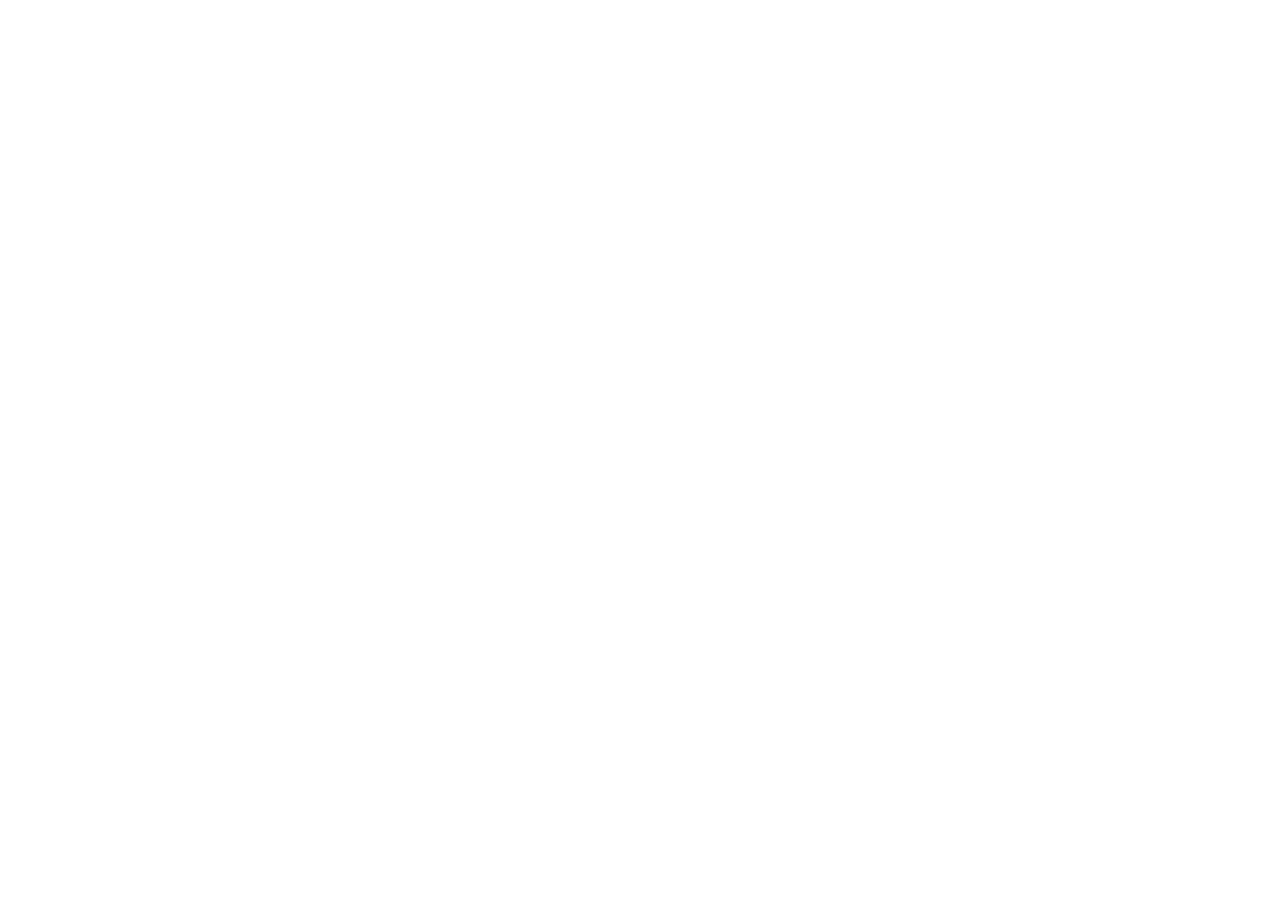
==== login.html @ e8f86e6b "素材" ====
<!DOCTYPE html>
<html lang="en">
<head>
    <meta charset="UTF-8">
    <meta name="viewport" content="width=device-width, initial-scale=1.0">
    <title>Document</title>
</head>
<body>
    
</body>
</html>
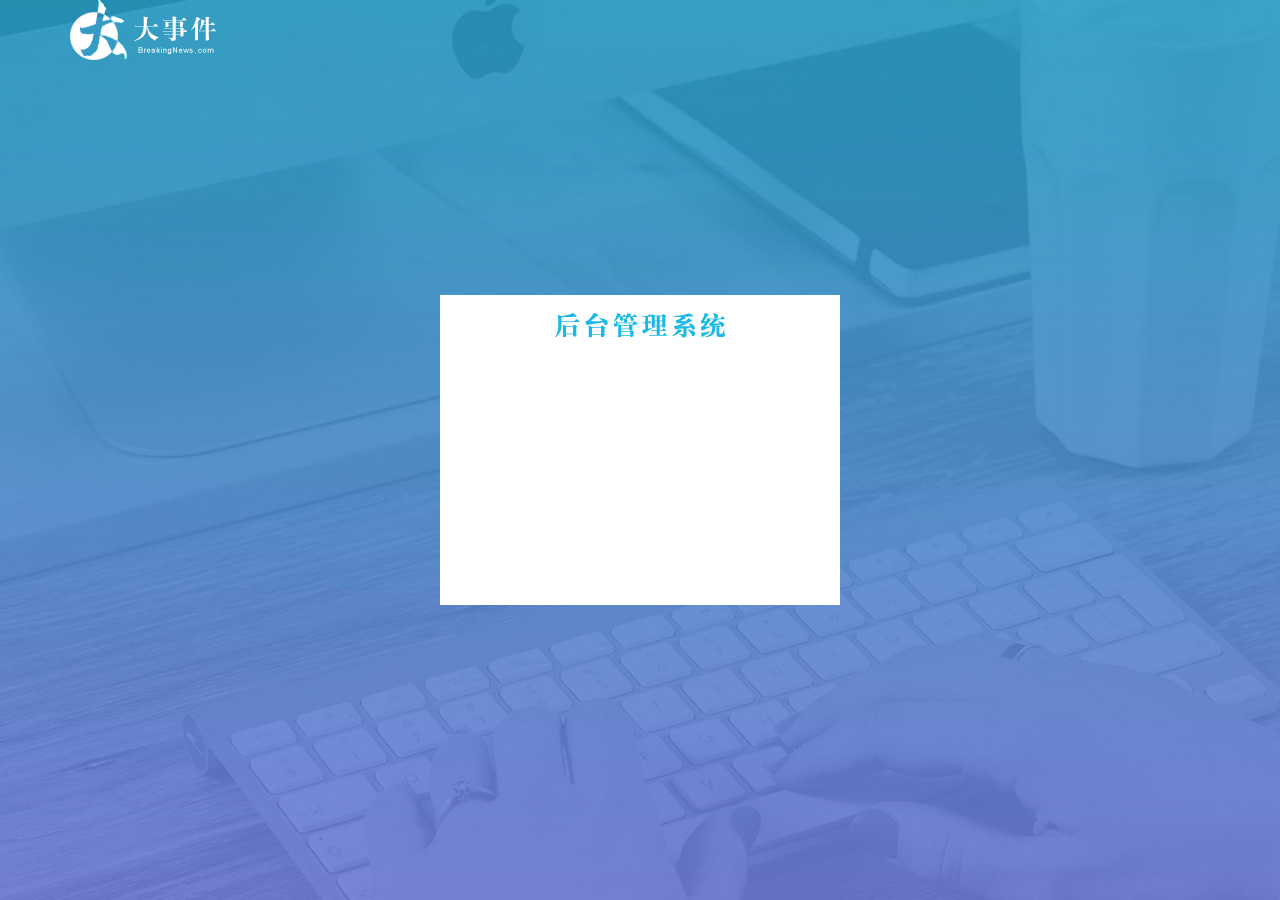
==== commit 5cf7c689: "提交" ====
--- a/login.html
+++ b/login.html
@@ -3,9 +3,22 @@
 <head>
     <meta charset="UTF-8">
     <meta name="viewport" content="width=device-width, initial-scale=1.0">
-    <title>Document</title>
+    <title>大事件-登录/注册</title>
+    <!-- layui的样式 -->
+    <link rel="stylesheet" href="/assets/lib/layui/css/layui.css">
+    <!-- 自己的样式 -->
+    <link rel="stylesheet" href="/assets/css/login.css">
 </head>
 <body>
-    
+    <!-- 头部LOGO区域 -->
+    <div class="layui-main"> 
+        <img src="/assets/images/logo.png" alt="">
+    </div>
+    <!-- 登录/注册区域 -->
+    <div class="loginAndRegBox">
+        <div class="title-box">
+            
+        </div>
+    </div>
 </body>
 </html>--- a/assets/lib/layui/css/layui.css
+++ b/assets/lib/layui/css/layui.css
@@ -0,0 +1,2 @@
+/** layui-v2.5.5 MIT License By https://www.layui.com */
+ .layui-inline,img{display:inline-block;vertical-align:middle}h1,h2,h3,h4,h5,h6{font-weight:400}.layui-edge,.layui-header,.layui-inline,.layui-main{position:relative}.layui-body,.layui-edge,.layui-elip{overflow:hidden}.layui-btn,.layui-edge,.layui-inline,img{vertical-align:middle}.layui-btn,.layui-disabled,.layui-icon,.layui-unselect{-moz-user-select:none;-webkit-user-select:none;-ms-user-select:none}.layui-elip,.layui-form-checkbox span,.layui-form-pane .layui-form-label{text-overflow:ellipsis;white-space:nowrap}.layui-breadcrumb,.layui-tree-btnGroup{visibility:hidden}blockquote,body,button,dd,div,dl,dt,form,h1,h2,h3,h4,h5,h6,input,li,ol,p,pre,td,textarea,th,ul{margin:0;padding:0;-webkit-tap-highlight-color:rgba(0,0,0,0)}a:active,a:hover{outline:0}img{border:none}li{list-style:none}table{border-collapse:collapse;border-spacing:0}h4,h5,h6{font-size:100%}button,input,optgroup,option,select,textarea{font-family:inherit;font-size:inherit;font-style:inherit;font-weight:inherit;outline:0}pre{white-space:pre-wrap;white-space:-moz-pre-wrap;white-space:-pre-wrap;white-space:-o-pre-wrap;word-wrap:break-word}body{line-height:24px;font:14px Helvetica Neue,Helvetica,PingFang SC,Tahoma,Arial,sans-serif}hr{height:1px;margin:10px 0;border:0;clear:both}a{color:#333;text-decoration:none}a:hover{color:#777}a cite{font-style:normal;*cursor:pointer}.layui-border-box,.layui-border-box *{box-sizing:border-box}.layui-box,.layui-box *{box-sizing:content-box}.layui-clear{clear:both;*zoom:1}.layui-clear:after{content:'\20';clear:both;*zoom:1;display:block;height:0}.layui-inline{*display:inline;*zoom:1}.layui-edge{display:inline-block;width:0;height:0;border-width:6px;border-style:dashed;border-color:transparent}.layui-edge-top{top:-4px;border-bottom-color:#999;border-bottom-style:solid}.layui-edge-right{border-left-color:#999;border-left-style:solid}.layui-edge-bottom{top:2px;border-top-color:#999;border-top-style:solid}.layui-edge-left{border-right-color:#999;border-right-style:solid}.layui-disabled,.layui-disabled:hover{color:#d2d2d2!important;cursor:not-allowed!important}.layui-circle{border-radius:100%}.layui-show{display:block!important}.layui-hide{display:none!important}@font-face{font-family:layui-icon;src:url(../font/iconfont.eot?v=250);src:url(../font/iconfont.eot?v=250#iefix) format('embedded-opentype'),url(../font/iconfont.woff2?v=250) format('woff2'),url(../font/iconfont.woff?v=250) format('woff'),url(../font/iconfont.ttf?v=250) format('truetype'),url(../font/iconfont.svg?v=250#layui-icon) format('svg')}.layui-icon{font-family:layui-icon!important;font-size:16px;font-style:normal;-webkit-font-smoothing:antialiased;-moz-osx-font-smoothing:grayscale}.layui-icon-reply-fill:before{content:"\e611"}.layui-icon-set-fill:before{content:"\e614"}.layui-icon-menu-fill:before{content:"\e60f"}.layui-icon-search:before{content:"\e615"}.layui-icon-share:before{content:"\e641"}.layui-icon-set-sm:before{content:"\e620"}.layui-icon-engine:before{content:"\e628"}.layui-icon-close:before{content:"\1006"}.layui-icon-close-fill:before{content:"\1007"}.layui-icon-chart-screen:before{content:"\e629"}.layui-icon-star:before{content:"\e600"}.layui-icon-circle-dot:before{content:"\e617"}.layui-icon-chat:before{content:"\e606"}.layui-icon-release:before{content:"\e609"}.layui-icon-list:before{content:"\e60a"}.layui-icon-chart:before{content:"\e62c"}.layui-icon-ok-circle:before{content:"\1005"}.layui-icon-layim-theme:before{content:"\e61b"}.layui-icon-table:before{content:"\e62d"}.layui-icon-right:before{content:"\e602"}.layui-icon-left:before{content:"\e603"}.layui-icon-cart-simple:before{content:"\e698"}.layui-icon-face-cry:before{content:"\e69c"}.layui-icon-face-smile:before{content:"\e6af"}.layui-icon-survey:before{content:"\e6b2"}.layui-icon-tree:before{content:"\e62e"}.layui-icon-upload-circle:before{content:"\e62f"}.layui-icon-add-circle:before{content:"\e61f"}.layui-icon-download-circle:before{content:"\e601"}.layui-icon-templeate-1:before{content:"\e630"}.layui-icon-util:before{content:"\e631"}.layui-icon-face-surprised:before{content:"\e664"}.layui-icon-edit:before{content:"\e642"}.layui-icon-speaker:before{content:"\e645"}.layui-icon-down:before{content:"\e61a"}.layui-icon-file:before{content:"\e621"}.layui-icon-layouts:before{content:"\e632"}.layui-icon-rate-half:before{content:"\e6c9"}.layui-icon-add-circle-fine:before{content:"\e608"}.layui-icon-prev-circle:before{content:"\e633"}.layui-icon-read:before{content:"\e705"}.layui-icon-404:before{content:"\e61c"}.layui-icon-carousel:before{content:"\e634"}.layui-icon-help:before{content:"\e607"}.layui-icon-code-circle:before{content:"\e635"}.layui-icon-water:before{content:"\e636"}.layui-icon-username:before{content:"\e66f"}.layui-icon-find-fill:before{content:"\e670"}.layui-icon-about:before{content:"\e60b"}.layui-icon-location:before{content:"\e715"}.layui-icon-up:before{content:"\e619"}.layui-icon-pause:before{content:"\e651"}.layui-icon-date:before{content:"\e637"}.layui-icon-layim-uploadfile:before{content:"\e61d"}.layui-icon-delete:before{content:"\e640"}.layui-icon-play:before{content:"\e652"}.layui-icon-top:before{content:"\e604"}.layui-icon-friends:before{content:"\e612"}.layui-icon-refresh-3:before{content:"\e9aa"}.layui-icon-ok:before{content:"\e605"}.layui-icon-layer:before{content:"\e638"}.layui-icon-face-smile-fine:before{content:"\e60c"}.layui-icon-dollar:before{content:"\e659"}.layui-icon-group:before{content:"\e613"}.layui-icon-layim-download:before{content:"\e61e"}.layui-icon-picture-fine:before{content:"\e60d"}.layui-icon-link:before{content:"\e64c"}.layui-icon-diamond:before{content:"\e735"}.layui-icon-log:before{content:"\e60e"}.layui-icon-rate-solid:before{content:"\e67a"}.layui-icon-fonts-del:before{content:"\e64f"}.layui-icon-unlink:before{content:"\e64d"}.layui-icon-fonts-clear:before{content:"\e639"}.layui-icon-triangle-r:before{content:"\e623"}.layui-icon-circle:before{content:"\e63f"}.layui-icon-radio:before{content:"\e643"}.layui-icon-align-center:before{content:"\e647"}.layui-icon-align-right:before{content:"\e648"}.layui-icon-align-left:before{content:"\e649"}.layui-icon-loading-1:before{content:"\e63e"}.layui-icon-return:before{content:"\e65c"}.layui-icon-fonts-strong:before{content:"\e62b"}.layui-icon-upload:before{content:"\e67c"}.layui-icon-dialogue:before{content:"\e63a"}.layui-icon-video:before{content:"\e6ed"}.layui-icon-headset:before{content:"\e6fc"}.layui-icon-cellphone-fine:before{content:"\e63b"}.layui-icon-add-1:before{content:"\e654"}.layui-icon-face-smile-b:before{content:"\e650"}.layui-icon-fonts-html:before{content:"\e64b"}.layui-icon-form:before{content:"\e63c"}.layui-icon-cart:before{content:"\e657"}.layui-icon-camera-fill:before{content:"\e65d"}.layui-icon-tabs:before{content:"\e62a"}.layui-icon-fonts-code:before{content:"\e64e"}.layui-icon-fire:before{content:"\e756"}.layui-icon-set:before{content:"\e716"}.layui-icon-fonts-u:before{content:"\e646"}.layui-icon-triangle-d:before{content:"\e625"}.layui-icon-tips:before{content:"\e702"}.layui-icon-picture:before{content:"\e64a"}.layui-icon-more-vertical:before{content:"\e671"}.layui-icon-flag:before{content:"\e66c"}.layui-icon-loading:before{content:"\e63d"}.layui-icon-fonts-i:before{content:"\e644"}.layui-icon-refresh-1:before{content:"\e666"}.layui-icon-rmb:before{content:"\e65e"}.layui-icon-home:before{content:"\e68e"}.layui-icon-user:before{content:"\e770"}.layui-icon-notice:before{content:"\e667"}.layui-icon-login-weibo:before{content:"\e675"}.layui-icon-voice:before{content:"\e688"}.layui-icon-upload-drag:before{content:"\e681"}.layui-icon-login-qq:before{content:"\e676"}.layui-icon-snowflake:before{content:"\e6b1"}.layui-icon-file-b:before{content:"\e655"}.layui-icon-template:before{content:"\e663"}.layui-icon-auz:before{content:"\e672"}.layui-icon-console:before{content:"\e665"}.layui-icon-app:before{content:"\e653"}.layui-icon-prev:before{content:"\e65a"}.layui-icon-website:before{content:"\e7ae"}.layui-icon-next:before{content:"\e65b"}.layui-icon-component:before{content:"\e857"}.layui-icon-more:before{content:"\e65f"}.layui-icon-login-wechat:before{content:"\e677"}.layui-icon-shrink-right:before{content:"\e668"}.layui-icon-spread-left:before{content:"\e66b"}.layui-icon-camera:before{content:"\e660"}.layui-icon-note:before{content:"\e66e"}.layui-icon-refresh:before{content:"\e669"}.layui-icon-female:before{content:"\e661"}.layui-icon-male:before{content:"\e662"}.layui-icon-password:before{content:"\e673"}.layui-icon-senior:before{content:"\e674"}.layui-icon-theme:before{content:"\e66a"}.layui-icon-tread:before{content:"\e6c5"}.layui-icon-praise:before{content:"\e6c6"}.layui-icon-star-fill:before{content:"\e658"}.layui-icon-rate:before{content:"\e67b"}.layui-icon-template-1:before{content:"\e656"}.layui-icon-vercode:before{content:"\e679"}.layui-icon-cellphone:before{content:"\e678"}.layui-icon-screen-full:before{content:"\e622"}.layui-icon-screen-restore:before{content:"\e758"}.layui-icon-cols:before{content:"\e610"}.layui-icon-export:before{content:"\e67d"}.layui-icon-print:before{content:"\e66d"}.layui-icon-slider:before{content:"\e714"}.layui-icon-addition:before{content:"\e624"}.layui-icon-subtraction:before{content:"\e67e"}.layui-icon-service:before{content:"\e626"}.layui-icon-transfer:before{content:"\e691"}.layui-main{width:1140px;margin:0 auto}.layui-header{z-index:1000;height:60px}.layui-header a:hover{transition:all .5s;-webkit-transition:all .5s}.layui-side{position:fixed;left:0;top:0;bottom:0;z-index:999;width:200px;overflow-x:hidden}.layui-side-scroll{position:relative;width:220px;height:100%;overflow-x:hidden}.layui-body{position:absolute;left:200px;right:0;top:0;bottom:0;z-index:998;width:auto;overflow-y:auto;box-sizing:border-box}.layui-layout-body{overflow:hidden}.layui-layout-admin .layui-header{background-color:#23262E}.layui-layout-admin .layui-side{top:60px;width:200px;overflow-x:hidden}.layui-layout-admin .layui-body{position:fixed;top:60px;bottom:44px}.layui-layout-admin .layui-main{width:auto;margin:0 15px}.layui-layout-admin .layui-footer{position:fixed;left:200px;right:0;bottom:0;height:44px;line-height:44px;padding:0 15px;background-color:#eee}.layui-layout-admin .layui-logo{position:absolute;left:0;top:0;width:200px;height:100%;line-height:60px;text-align:center;color:#009688;font-size:16px}.layui-layout-admin .layui-header .layui-nav{background:0 0}.layui-layout-left{position:absolute!important;left:200px;top:0}.layui-layout-right{position:absolute!important;right:0;top:0}.layui-container{position:relative;margin:0 auto;padding:0 15px;box-sizing:border-box}.layui-fluid{position:relative;margin:0 auto;padding:0 15px}.layui-row:after,.layui-row:before{content:'';display:block;clear:both}.layui-col-lg1,.layui-col-lg10,.layui-col-lg11,.layui-col-lg12,.layui-col-lg2,.layui-col-lg3,.layui-col-lg4,.layui-col-lg5,.layui-col-lg6,.layui-col-lg7,.layui-col-lg8,.layui-col-lg9,.layui-col-md1,.layui-col-md10,.layui-col-md11,.layui-col-md12,.layui-col-md2,.layui-col-md3,.layui-col-md4,.layui-col-md5,.layui-col-md6,.layui-col-md7,.layui-col-md8,.layui-col-md9,.layui-col-sm1,.layui-col-sm10,.layui-col-sm11,.layui-col-sm12,.layui-col-sm2,.layui-col-sm3,.layui-col-sm4,.layui-col-sm5,.layui-col-sm6,.layui-col-sm7,.layui-col-sm8,.layui-col-sm9,.layui-col-xs1,.layui-col-xs10,.layui-col-xs11,.layui-col-xs12,.layui-col-xs2,.layui-col-xs3,.layui-col-xs4,.layui-col-xs5,.layui-col-xs6,.layui-col-xs7,.layui-col-xs8,.layui-col-xs9{position:relative;display:block;box-sizing:border-box}.layui-col-xs1,.layui-col-xs10,.layui-col-xs11,.layui-col-xs12,.layui-col-xs2,.layui-col-xs3,.layui-col-xs4,.layui-col-xs5,.layui-col-xs6,.layui-col-xs7,.layui-col-xs8,.layui-col-xs9{float:left}.layui-col-xs1{width:8.33333333%}.layui-col-xs2{width:16.66666667%}.layui-col-xs3{width:25%}.layui-col-xs4{width:33.33333333%}.layui-col-xs5{width:41.66666667%}.layui-col-xs6{width:50%}.layui-col-xs7{width:58.33333333%}.layui-col-xs8{width:66.66666667%}.layui-col-xs9{width:75%}.layui-col-xs10{width:83.33333333%}.layui-col-xs11{width:91.66666667%}.layui-col-xs12{width:100%}.layui-col-xs-offset1{margin-left:8.33333333%}.layui-col-xs-offset2{margin-left:16.66666667%}.layui-col-xs-offset3{margin-left:25%}.layui-col-xs-offset4{margin-left:33.33333333%}.layui-col-xs-offset5{margin-left:41.66666667%}.layui-col-xs-offset6{margin-left:50%}.layui-col-xs-offset7{margin-left:58.33333333%}.layui-col-xs-offset8{margin-left:66.66666667%}.layui-col-xs-offset9{margin-left:75%}.layui-col-xs-offset10{margin-left:83.33333333%}.layui-col-xs-offset11{margin-left:91.66666667%}.layui-col-xs-offset12{margin-left:100%}@media screen and (max-width:768px){.layui-hide-xs{display:none!important}.layui-show-xs-block{display:block!important}.layui-show-xs-inline{display:inline!important}.layui-show-xs-inline-block{display:inline-block!important}}@media screen and (min-width:768px){.layui-container{width:750px}.layui-hide-sm{display:none!important}.layui-show-sm-block{display:block!important}.layui-show-sm-inline{display:inline!important}.layui-show-sm-inline-block{display:inline-block!important}.layui-col-sm1,.layui-col-sm10,.layui-col-sm11,.layui-col-sm12,.layui-col-sm2,.layui-col-sm3,.layui-col-sm4,.layui-col-sm5,.layui-col-sm6,.layui-col-sm7,.layui-col-sm8,.layui-col-sm9{float:left}.layui-col-sm1{width:8.33333333%}.layui-col-sm2{width:16.66666667%}.layui-col-sm3{width:25%}.layui-col-sm4{width:33.33333333%}.layui-col-sm5{width:41.66666667%}.layui-col-sm6{width:50%}.layui-col-sm7{width:58.33333333%}.layui-col-sm8{width:66.66666667%}.layui-col-sm9{width:75%}.layui-col-sm10{width:83.33333333%}.layui-col-sm11{width:91.66666667%}.layui-col-sm12{width:100%}.layui-col-sm-offset1{margin-left:8.33333333%}.layui-col-sm-offset2{margin-left:16.66666667%}.layui-col-sm-offset3{margin-left:25%}.layui-col-sm-offset4{margin-left:33.33333333%}.layui-col-sm-offset5{margin-left:41.66666667%}.layui-col-sm-offset6{margin-left:50%}.layui-col-sm-offset7{margin-left:58.33333333%}.layui-col-sm-offset8{margin-left:66.66666667%}.layui-col-sm-offset9{margin-left:75%}.layui-col-sm-offset10{margin-left:83.33333333%}.layui-col-sm-offset11{margin-left:91.66666667%}.layui-col-sm-offset12{margin-left:100%}}@media screen and (min-width:992px){.layui-container{width:970px}.layui-hide-md{display:none!important}.layui-show-md-block{display:block!important}.layui-show-md-inline{display:inline!important}.layui-show-md-inline-block{display:inline-block!important}.layui-col-md1,.layui-col-md10,.layui-col-md11,.layui-col-md12,.layui-col-md2,.layui-col-md3,.layui-col-md4,.layui-col-md5,.layui-col-md6,.layui-col-md7,.layui-col-md8,.layui-col-md9{float:left}.layui-col-md1{width:8.33333333%}.layui-col-md2{width:16.66666667%}.layui-col-md3{width:25%}.layui-col-md4{width:33.33333333%}.layui-col-md5{width:41.66666667%}.layui-col-md6{width:50%}.layui-col-md7{width:58.33333333%}.layui-col-md8{width:66.66666667%}.layui-col-md9{width:75%}.layui-col-md10{width:83.33333333%}.layui-col-md11{width:91.66666667%}.layui-col-md12{width:100%}.layui-col-md-offset1{margin-left:8.33333333%}.layui-col-md-offset2{margin-left:16.66666667%}.layui-col-md-offset3{margin-left:25%}.layui-col-md-offset4{margin-left:33.33333333%}.layui-col-md-offset5{margin-left:41.66666667%}.layui-col-md-offset6{margin-left:50%}.layui-col-md-offset7{margin-left:58.33333333%}.layui-col-md-offset8{margin-left:66.66666667%}.layui-col-md-offset9{margin-left:75%}.layui-col-md-offset10{margin-left:83.33333333%}.layui-col-md-offset11{margin-left:91.66666667%}.layui-col-md-offset12{margin-left:100%}}@media screen and (min-width:1200px){.layui-container{width:1170px}.layui-hide-lg{display:none!important}.layui-show-lg-block{display:block!important}.layui-show-lg-inline{display:inline!important}.layui-show-lg-inline-block{display:inline-block!important}.layui-col-lg1,.layui-col-lg10,.layui-col-lg11,.layui-col-lg12,.layui-col-lg2,.layui-col-lg3,.layui-col-lg4,.layui-col-lg5,.layui-col-lg6,.layui-col-lg7,.layui-col-lg8,.layui-col-lg9{float:left}.layui-col-lg1{width:8.33333333%}.layui-col-lg2{width:16.66666667%}.layui-col-lg3{width:25%}.layui-col-lg4{width:33.33333333%}.layui-col-lg5{width:41.66666667%}.layui-col-lg6{width:50%}.layui-col-lg7{width:58.33333333%}.layui-col-lg8{width:66.66666667%}.layui-col-lg9{width:75%}.layui-col-lg10{width:83.33333333%}.layui-col-lg11{width:91.66666667%}.layui-col-lg12{width:100%}.layui-col-lg-offset1{margin-left:8.33333333%}.layui-col-lg-offset2{margin-left:16.66666667%}.layui-col-lg-offset3{margin-left:25%}.layui-col-lg-offset4{margin-left:33.33333333%}.layui-col-lg-offset5{margin-left:41.66666667%}.layui-col-lg-offset6{margin-left:50%}.layui-col-lg-offset7{margin-left:58.33333333%}.layui-col-lg-offset8{margin-left:66.66666667%}.layui-col-lg-offset9{margin-left:75%}.layui-col-lg-offset10{margin-left:83.33333333%}.layui-col-lg-offset11{margin-left:91.66666667%}.layui-col-lg-offset12{margin-left:100%}}.layui-col-space1{margin:-.5px}.layui-col-space1>*{padding:.5px}.layui-col-space3{margin:-1.5px}.layui-col-space3>*{padding:1.5px}.layui-col-space5{margin:-2.5px}.layui-col-space5>*{padding:2.5px}.layui-col-space8{margin:-3.5px}.layui-col-space8>*{padding:3.5px}.layui-col-space10{margin:-5px}.layui-col-space10>*{padding:5px}.layui-col-space12{margin:-6px}.layui-col-space12>*{padding:6px}.layui-col-space15{margin:-7.5px}.layui-col-space15>*{padding:7.5px}.layui-col-space18{margin:-9px}.layui-col-space18>*{padding:9px}.layui-col-space20{margin:-10px}.layui-col-space20>*{padding:10px}.layui-col-space22{margin:-11px}.layui-col-space22>*{padding:11px}.layui-col-space25{margin:-12.5px}.layui-col-space25>*{padding:12.5px}.layui-col-space30{margin:-15px}.layui-col-space30>*{padding:15px}.layui-btn,.layui-input,.layui-select,.layui-textarea,.layui-upload-button{outline:0;-webkit-appearance:none;transition:all .3s;-webkit-transition:all .3s;box-sizing:border-box}.layui-elem-quote{margin-bottom:10px;padding:15px;line-height:22px;border-left:5px solid #009688;border-radius:0 2px 2px 0;background-color:#f2f2f2}.layui-quote-nm{border-style:solid;border-width:1px 1px 1px 5px;background:0 0}.layui-elem-field{margin-bottom:10px;padding:0;border-width:1px;border-style:solid}.layui-elem-field legend{margin-left:20px;padding:0 10px;font-size:20px;font-weight:300}.layui-field-title{margin:10px 0 20px;border-width:1px 0 0}.layui-field-box{padding:10px 15px}.layui-field-title .layui-field-box{padding:10px 0}.layui-progress{position:relative;height:6px;border-radius:20px;background-color:#e2e2e2}.layui-progress-bar{position:absolute;left:0;top:0;width:0;max-width:100%;height:6px;border-radius:20px;text-align:right;background-color:#5FB878;transition:all .3s;-webkit-transition:all .3s}.layui-progress-big,.layui-progress-big .layui-progress-bar{height:18px;line-height:18px}.layui-progress-text{position:relative;top:-20px;line-height:18px;font-size:12px;color:#666}.layui-progress-big .layui-progress-text{position:static;padding:0 10px;color:#fff}.layui-collapse{border-width:1px;border-style:solid;border-radius:2px}.layui-colla-content,.layui-colla-item{border-top-width:1px;border-top-style:solid}.layui-colla-item:first-child{border-top:none}.layui-colla-title{position:relative;height:42px;line-height:42px;padding:0 15px 0 35px;color:#333;background-color:#f2f2f2;cursor:pointer;font-size:14px;overflow:hidden}.layui-colla-content{display:none;padding:10px 15px;line-height:22px;color:#666}.layui-colla-icon{position:absolute;left:15px;top:0;font-size:14px}.layui-card{margin-bottom:15px;border-radius:2px;background-color:#fff;box-shadow:0 1px 2px 0 rgba(0,0,0,.05)}.layui-card:last-child{margin-bottom:0}.layui-card-header{position:relative;height:42px;line-height:42px;padding:0 15px;border-bottom:1px solid #f6f6f6;color:#333;border-radius:2px 2px 0 0;font-size:14px}.layui-bg-black,.layui-bg-blue,.layui-bg-cyan,.layui-bg-green,.layui-bg-orange,.layui-bg-red{color:#fff!important}.layui-card-body{position:relative;padding:10px 15px;line-height:24px}.layui-card-body[pad15]{padding:15px}.layui-card-body[pad20]{padding:20px}.layui-card-body .layui-table{margin:5px 0}.layui-card .layui-tab{margin:0}.layui-panel-window{position:relative;padding:15px;border-radius:0;border-top:5px solid #E6E6E6;background-color:#fff}.layui-auxiliar-moving{position:fixed;left:0;right:0;top:0;bottom:0;width:100%;height:100%;background:0 0;z-index:9999999999}.layui-form-label,.layui-form-mid,.layui-form-select,.layui-input-block,.layui-input-inline,.layui-textarea{position:relative}.layui-bg-red{background-color:#FF5722!important}.layui-bg-orange{background-color:#FFB800!important}.layui-bg-green{background-color:#009688!important}.layui-bg-cyan{background-color:#2F4056!important}.layui-bg-blue{background-color:#1E9FFF!important}.layui-bg-black{background-color:#393D49!important}.layui-bg-gray{background-color:#eee!important;color:#666!important}.layui-badge-rim,.layui-colla-content,.layui-colla-item,.layui-collapse,.layui-elem-field,.layui-form-pane .layui-form-item[pane],.layui-form-pane .layui-form-label,.layui-input,.layui-layedit,.layui-layedit-tool,.layui-quote-nm,.layui-select,.layui-tab-bar,.layui-tab-card,.layui-tab-title,.layui-tab-title .layui-this:after,.layui-textarea{border-color:#e6e6e6}.layui-timeline-item:before,hr{background-color:#e6e6e6}.layui-text{line-height:22px;font-size:14px;color:#666}.layui-text h1,.layui-text h2,.layui-text h3{font-weight:500;color:#333}.layui-text h1{font-size:30px}.layui-text h2{font-size:24px}.layui-text h3{font-size:18px}.layui-text a:not(.layui-btn){color:#01AAED}.layui-text a:not(.layui-btn):hover{text-decoration:underline}.layui-text ul{padding:5px 0 5px 15px}.layui-text ul li{margin-top:5px;list-style-type:disc}.layui-text em,.layui-word-aux{color:#999!important;padding:0 5px!important}.layui-btn{display:inline-block;height:38px;line-height:38px;padding:0 18px;background-color:#009688;color:#fff;white-space:nowrap;text-align:center;font-size:14px;border:none;border-radius:2px;cursor:pointer}.layui-btn:hover{opacity:.8;filter:alpha(opacity=80);color:#fff}.layui-btn:active{opacity:1;filter:alpha(opacity=100)}.layui-btn+.layui-btn{margin-left:10px}.layui-btn-container{font-size:0}.layui-btn-container .layui-btn{margin-right:10px;margin-bottom:10px}.layui-btn-container .layui-btn+.layui-btn{margin-left:0}.layui-table .layui-btn-container .layui-btn{margin-bottom:9px}.layui-btn-radius{border-radius:100px}.layui-btn .layui-icon{margin-right:3px;font-size:18px;vertical-align:bottom;vertical-align:middle\9}.layui-btn-primary{border:1px solid #C9C9C9;background-color:#fff;color:#555}.layui-btn-primary:hover{border-color:#009688;color:#333}.layui-btn-normal{background-color:#1E9FFF}.layui-btn-warm{background-color:#FFB800}.layui-btn-danger{background-color:#FF5722}.layui-btn-checked{background-color:#5FB878}.layui-btn-disabled,.layui-btn-disabled:active,.layui-btn-disabled:hover{border:1px solid #e6e6e6;background-color:#FBFBFB;color:#C9C9C9;cursor:not-allowed;opacity:1}.layui-btn-lg{height:44px;line-height:44px;padding:0 25px;font-size:16px}.layui-btn-sm{height:30px;line-height:30px;padding:0 10px;font-size:12px}.layui-btn-sm i{font-size:16px!important}.layui-btn-xs{height:22px;line-height:22px;padding:0 5px;font-size:12px}.layui-btn-xs i{font-size:14px!important}.layui-btn-group{display:inline-block;vertical-align:middle;font-size:0}.layui-btn-group .layui-btn{margin-left:0!important;margin-right:0!important;border-left:1px solid rgba(255,255,255,.5);border-radius:0}.layui-btn-group .layui-btn-primary{border-left:none}.layui-btn-group .layui-btn-primary:hover{border-color:#C9C9C9;color:#009688}.layui-btn-group .layui-btn:first-child{border-left:none;border-radius:2px 0 0 2px}.layui-btn-group .layui-btn-primary:first-child{border-left:1px solid #c9c9c9}.layui-btn-group .layui-btn:last-child{border-radius:0 2px 2px 0}.layui-btn-group .layui-btn+.layui-btn{margin-left:0}.layui-btn-group+.layui-btn-group{margin-left:10px}.layui-btn-fluid{width:100%}.layui-input,.layui-select,.layui-textarea{height:38px;line-height:1.3;line-height:38px\9;border-width:1px;border-style:solid;background-color:#fff;border-radius:2px}.layui-input::-webkit-input-placeholder,.layui-select::-webkit-input-placeholder,.layui-textarea::-webkit-input-placeholder{line-height:1.3}.layui-input,.layui-textarea{display:block;width:100%;padding-left:10px}.layui-input:hover,.layui-textarea:hover{border-color:#D2D2D2!important}.layui-input:focus,.layui-textarea:focus{border-color:#C9C9C9!important}.layui-textarea{min-height:100px;height:auto;line-height:20px;padding:6px 10px;resize:vertical}.layui-select{padding:0 10px}.layui-form input[type=checkbox],.layui-form input[type=radio],.layui-form select{display:none}.layui-form [lay-ignore]{display:initial}.layui-form-item{margin-bottom:15px;clear:both;*zoom:1}.layui-form-item:after{content:'\20';clear:both;*zoom:1;display:block;height:0}.layui-form-label{float:left;display:block;padding:9px 15px;width:80px;font-weight:400;line-height:20px;text-align:right}.layui-form-label-col{display:block;float:none;padding:9px 0;line-height:20px;text-align:left}.layui-form-item .layui-inline{margin-bottom:5px;margin-right:10px}.layui-input-block{margin-left:110px;min-height:36px}.layui-input-inline{display:inline-block;vertical-align:middle}.layui-form-item .layui-input-inline{float:left;width:190px;margin-right:10px}.layui-form-text .layui-input-inline{width:auto}.layui-form-mid{float:left;display:block;padding:9px 0!important;line-height:20px;margin-right:10px}.layui-form-danger+.layui-form-select .layui-input,.layui-form-danger:focus{border-color:#FF5722!important}.layui-form-select .layui-input{padding-right:30px;cursor:pointer}.layui-form-select .layui-edge{position:absolute;right:10px;top:50%;margin-top:-3px;cursor:pointer;border-width:6px;border-top-color:#c2c2c2;border-top-style:solid;transition:all .3s;-webkit-transition:all .3s}.layui-form-select dl{display:none;position:absolute;left:0;top:42px;padding:5px 0;z-index:899;min-width:100%;border:1px solid #d2d2d2;max-height:300px;overflow-y:auto;background-color:#fff;border-radius:2px;box-shadow:0 2px 4px rgba(0,0,0,.12);box-sizing:border-box}.layui-form-select dl dd,.layui-form-select dl dt{padding:0 10px;line-height:36px;white-space:nowrap;overflow:hidden;text-overflow:ellipsis}.layui-form-select dl dt{font-size:12px;color:#999}.layui-form-select dl dd{cursor:pointer}.layui-form-select dl dd:hover{background-color:#f2f2f2;-webkit-transition:.5s all;transition:.5s all}.layui-form-select .layui-select-group dd{padding-left:20px}.layui-form-select dl dd.layui-select-tips{padding-left:10px!important;color:#999}.layui-form-select dl dd.layui-this{background-color:#5FB878;color:#fff}.layui-form-checkbox,.layui-form-select dl dd.layui-disabled{background-color:#fff}.layui-form-selected dl{display:block}.layui-form-checkbox,.layui-form-checkbox *,.layui-form-switch{display:inline-block;vertical-align:middle}.layui-form-selected .layui-edge{margin-top:-9px;-webkit-transform:rotate(180deg);transform:rotate(180deg);margin-top:-3px\9}:root .layui-form-selected .layui-edge{margin-top:-9px\0/IE9}.layui-form-selectup dl{top:auto;bottom:42px}.layui-select-none{margin:5px 0;text-align:center;color:#999}.layui-select-disabled .layui-disabled{border-color:#eee!important}.layui-select-disabled .layui-edge{border-top-color:#d2d2d2}.layui-form-checkbox{position:relative;height:30px;line-height:30px;margin-right:10px;padding-right:30px;cursor:pointer;font-size:0;-webkit-transition:.1s linear;transition:.1s linear;box-sizing:border-box}.layui-form-checkbox span{padding:0 10px;height:100%;font-size:14px;border-radius:2px 0 0 2px;background-color:#d2d2d2;color:#fff;overflow:hidden}.layui-form-checkbox:hover span{background-color:#c2c2c2}.layui-form-checkbox i{position:absolute;right:0;top:0;width:30px;height:28px;border:1px solid #d2d2d2;border-left:none;border-radius:0 2px 2px 0;color:#fff;font-size:20px;text-align:center}.layui-form-checkbox:hover i{border-color:#c2c2c2;color:#c2c2c2}.layui-form-checked,.layui-form-checked:hover{border-color:#5FB878}.layui-form-checked span,.layui-form-checked:hover span{background-color:#5FB878}.layui-form-checked i,.layui-form-checked:hover i{color:#5FB878}.layui-form-item .layui-form-checkbox{margin-top:4px}.layui-form-checkbox[lay-skin=primary]{height:auto!important;line-height:normal!important;min-width:18px;min-height:18px;border:none!important;margin-right:0;padding-left:28px;padding-right:0;background:0 0}.layui-form-checkbox[lay-skin=primary] span{padding-left:0;padding-right:15px;line-height:18px;background:0 0;color:#666}.layui-form-checkbox[lay-skin=primary] i{right:auto;left:0;width:16px;height:16px;line-height:16px;border:1px solid #d2d2d2;font-size:12px;border-radius:2px;background-color:#fff;-webkit-transition:.1s linear;transition:.1s linear}.layui-form-checkbox[lay-skin=primary]:hover i{border-color:#5FB878;color:#fff}.layui-form-checked[lay-skin=primary] i{border-color:#5FB878!important;background-color:#5FB878;color:#fff}.layui-checkbox-disbaled[lay-skin=primary] span{background:0 0!important;color:#c2c2c2}.layui-checkbox-disbaled[lay-skin=primary]:hover i{border-color:#d2d2d2}.layui-form-item .layui-form-checkbox[lay-skin=primary]{margin-top:10px}.layui-form-switch{position:relative;height:22px;line-height:22px;min-width:35px;padding:0 5px;margin-top:8px;border:1px solid #d2d2d2;border-radius:20px;cursor:pointer;background-color:#fff;-webkit-transition:.1s linear;transition:.1s linear}.layui-form-switch i{position:absolute;left:5px;top:3px;width:16px;height:16px;border-radius:20px;background-color:#d2d2d2;-webkit-transition:.1s linear;transition:.1s linear}.layui-form-switch em{position:relative;top:0;width:25px;margin-left:21px;padding:0!important;text-align:center!important;color:#999!important;font-style:normal!important;font-size:12px}.layui-form-onswitch{border-color:#5FB878;background-color:#5FB878}.layui-checkbox-disbaled,.layui-checkbox-disbaled i{border-color:#e2e2e2!important}.layui-form-onswitch i{left:100%;margin-left:-21px;background-color:#fff}.layui-form-onswitch em{margin-left:5px;margin-right:21px;color:#fff!important}.layui-checkbox-disbaled span{background-color:#e2e2e2!important}.layui-checkbox-disbaled:hover i{color:#fff!important}[lay-radio]{display:none}.layui-form-radio,.layui-form-radio *{display:inline-block;vertical-align:middle}.layui-form-radio{line-height:28px;margin:6px 10px 0 0;padding-right:10px;cursor:pointer;font-size:0}.layui-form-radio *{font-size:14px}.layui-form-radio>i{margin-right:8px;font-size:22px;color:#c2c2c2}.layui-form-radio>i:hover,.layui-form-radioed>i{color:#5FB878}.layui-radio-disbaled>i{color:#e2e2e2!important}.layui-form-pane .layui-form-label{width:110px;padding:8px 15px;height:38px;line-height:20px;border-width:1px;border-style:solid;border-radius:2px 0 0 2px;text-align:center;background-color:#FBFBFB;overflow:hidden;box-sizing:border-box}.layui-form-pane .layui-input-inline{margin-left:-1px}.layui-form-pane .layui-input-block{margin-left:110px;left:-1px}.layui-form-pane .layui-input{border-radius:0 2px 2px 0}.layui-form-pane .layui-form-text .layui-form-label{float:none;width:100%;border-radius:2px;box-sizing:border-box;text-align:left}.layui-form-pane .layui-form-text .layui-input-inline{display:block;margin:0;top:-1px;clear:both}.layui-form-pane .layui-form-text .layui-input-block{margin:0;left:0;top:-1px}.layui-form-pane .layui-form-text .layui-textarea{min-height:100px;border-radius:0 0 2px 2px}.layui-form-pane .layui-form-checkbox{margin:4px 0 4px 10px}.layui-form-pane .layui-form-radio,.layui-form-pane .layui-form-switch{margin-top:6px;margin-left:10px}.layui-form-pane .layui-form-item[pane]{position:relative;border-width:1px;border-style:solid}.layui-form-pane .layui-form-item[pane] .layui-form-label{position:absolute;left:0;top:0;height:100%;border-width:0 1px 0 0}.layui-form-pane .layui-form-item[pane] .layui-input-inline{margin-left:110px}@media screen and (max-width:450px){.layui-form-item .layui-form-label{text-overflow:ellipsis;overflow:hidden;white-space:nowrap}.layui-form-item .layui-inline{display:block;margin-right:0;margin-bottom:20px;clear:both}.layui-form-item .layui-inline:after{content:'\20';clear:both;display:block;height:0}.layui-form-item .layui-input-inline{display:block;float:none;left:-3px;width:auto;margin:0 0 10px 112px}.layui-form-item .layui-input-inline+.layui-form-mid{margin-left:110px;top:-5px;padding:0}.layui-form-item .layui-form-checkbox{margin-right:5px;margin-bottom:5px}}.layui-layedit{border-width:1px;border-style:solid;border-radius:2px}.layui-layedit-tool{padding:3px 5px;border-bottom-width:1px;border-bottom-style:solid;font-size:0}.layedit-tool-fixed{position:fixed;top:0;border-top:1px solid #e2e2e2}.layui-layedit-tool .layedit-tool-mid,.layui-layedit-tool .layui-icon{display:inline-block;vertical-align:middle;text-align:center;font-size:14px}.layui-layedit-tool .layui-icon{position:relative;width:32px;height:30px;line-height:30px;margin:3px 5px;color:#777;cursor:pointer;border-radius:2px}.layui-layedit-tool .layui-icon:hover{color:#393D49}.layui-layedit-tool .layui-icon:active{color:#000}.layui-layedit-tool .layedit-tool-active{background-color:#e2e2e2;color:#000}.layui-layedit-tool .layui-disabled,.layui-layedit-tool .layui-disabled:hover{color:#d2d2d2;cursor:not-allowed}.layui-layedit-tool .layedit-tool-mid{width:1px;height:18px;margin:0 10px;background-color:#d2d2d2}.layedit-tool-html{width:50px!important;font-size:30px!important}.layedit-tool-b,.layedit-tool-code,.layedit-tool-help{font-size:16px!important}.layedit-tool-d,.layedit-tool-face,.layedit-tool-image,.layedit-tool-unlink{font-size:18px!important}.layedit-tool-image input{position:absolute;font-size:0;left:0;top:0;width:100%;height:100%;opacity:.01;filter:Alpha(opacity=1);cursor:pointer}.layui-layedit-iframe iframe{display:block;width:100%}#LAY_layedit_code{overflow:hidden}.layui-laypage{display:inline-block;*display:inline;*zoom:1;vertical-align:middle;margin:10px 0;font-size:0}.layui-laypage>a:first-child,.layui-laypage>a:first-child em{border-radius:2px 0 0 2px}.layui-laypage>a:last-child,.layui-laypage>a:last-child em{border-radius:0 2px 2px 0}.layui-laypage>:first-child{margin-left:0!important}.layui-laypage>:last-child{margin-right:0!important}.layui-laypage a,.layui-laypage button,.layui-laypage input,.layui-laypage select,.layui-laypage span{border:1px solid #e2e2e2}.layui-laypage a,.layui-laypage span{display:inline-block;*display:inline;*zoom:1;vertical-align:middle;padding:0 15px;height:28px;line-height:28px;margin:0 -1px 5px 0;background-color:#fff;color:#333;font-size:12px}.layui-flow-more a *,.layui-laypage input,.layui-table-view select[lay-ignore]{display:inline-block}.layui-laypage a:hover{color:#009688}.layui-laypage em{font-style:normal}.layui-laypage .layui-laypage-spr{color:#999;font-weight:700}.layui-laypage a{text-decoration:none}.layui-laypage .layui-laypage-curr{position:relative}.layui-laypage .layui-laypage-curr em{position:relative;color:#fff}.layui-laypage .layui-laypage-curr .layui-laypage-em{position:absolute;left:-1px;top:-1px;padding:1px;width:100%;height:100%;background-color:#009688}.layui-laypage-em{border-radius:2px}.layui-laypage-next em,.layui-laypage-prev em{font-family:Sim sun;font-size:16px}.layui-laypage .layui-laypage-count,.layui-laypage .layui-laypage-limits,.layui-laypage .layui-laypage-refresh,.layui-laypage .layui-laypage-skip{margin-left:10px;margin-right:10px;padding:0;border:none}.layui-laypage .layui-laypage-limits,.layui-laypage .layui-laypage-refresh{vertical-align:top}.layui-laypage .layui-laypage-refresh i{font-size:18px;cursor:pointer}.layui-laypage select{height:22px;padding:3px;border-radius:2px;cursor:pointer}.layui-laypage .layui-laypage-skip{height:30px;line-height:30px;color:#999}.layui-laypage button,.layui-laypage input{height:30px;line-height:30px;border-radius:2px;vertical-align:top;background-color:#fff;box-sizing:border-box}.layui-laypage input{width:40px;margin:0 10px;padding:0 3px;text-align:center}.layui-laypage input:focus,.layui-laypage select:focus{border-color:#009688!important}.layui-laypage button{margin-left:10px;padding:0 10px;cursor:pointer}.layui-table,.layui-table-view{margin:10px 0}.layui-flow-more{margin:10px 0;text-align:center;color:#999;font-size:14px}.layui-flow-more a{height:32px;line-height:32px}.layui-flow-more a *{vertical-align:top}.layui-flow-more a cite{padding:0 20px;border-radius:3px;background-color:#eee;color:#333;font-style:normal}.layui-flow-more a cite:hover{opacity:.8}.layui-flow-more a i{font-size:30px;color:#737383}.layui-table{width:100%;background-color:#fff;color:#666}.layui-table tr{transition:all .3s;-webkit-transition:all .3s}.layui-table th{text-align:left;font-weight:400}.layui-table tbody tr:hover,.layui-table thead tr,.layui-table-click,.layui-table-header,.layui-table-hover,.layui-table-mend,.layui-table-patch,.layui-table-tool,.layui-table-total,.layui-table-total tr,.layui-table[lay-even] tr:nth-child(even){background-color:#f2f2f2}.layui-table td,.layui-table th,.layui-table-col-set,.layui-table-fixed-r,.layui-table-grid-down,.layui-table-header,.layui-table-page,.layui-table-tips-main,.layui-table-tool,.layui-table-total,.layui-table-view,.layui-table[lay-skin=line],.layui-table[lay-skin=row]{border-width:1px;border-style:solid;border-color:#e6e6e6}.layui-table td,.layui-table th{position:relative;padding:9px 15px;min-height:20px;line-height:20px;font-size:14px}.layui-table[lay-skin=line] td,.layui-table[lay-skin=line] th{border-width:0 0 1px}.layui-table[lay-skin=row] td,.layui-table[lay-skin=row] th{border-width:0 1px 0 0}.layui-table[lay-skin=nob] td,.layui-table[lay-skin=nob] th{border:none}.layui-table img{max-width:100px}.layui-table[lay-size=lg] td,.layui-table[lay-size=lg] th{padding:15px 30px}.layui-table-view .layui-table[lay-size=lg] .layui-table-cell{height:40px;line-height:40px}.layui-table[lay-size=sm] td,.layui-table[lay-size=sm] th{font-size:12px;padding:5px 10px}.layui-table-view .layui-table[lay-size=sm] .layui-table-cell{height:20px;line-height:20px}.layui-table[lay-data]{display:none}.layui-table-box{position:relative;overflow:hidden}.layui-table-view .layui-table{position:relative;width:auto;margin:0}.layui-table-view .layui-table[lay-skin=line]{border-width:0 1px 0 0}.layui-table-view .layui-table[lay-skin=row]{border-width:0 0 1px}.layui-table-view .layui-table td,.layui-table-view .layui-table th{padding:5px 0;border-top:none;border-left:none}.layui-table-view .layui-table th.layui-unselect .layui-table-cell span{cursor:pointer}.layui-table-view .layui-table td{cursor:default}.layui-table-view .layui-table td[data-edit=text]{cursor:text}.layui-table-view .layui-form-checkbox[lay-skin=primary] i{width:18px;height:18px}.layui-table-view .layui-form-radio{line-height:0;padding:0}.layui-table-view .layui-form-radio>i{margin:0;font-size:20px}.layui-table-init{position:absolute;left:0;top:0;width:100%;height:100%;text-align:center;z-index:110}.layui-table-init .layui-icon{position:absolute;left:50%;top:50%;margin:-15px 0 0 -15px;font-size:30px;color:#c2c2c2}.layui-table-header{border-width:0 0 1px;overflow:hidden}.layui-table-header .layui-table{margin-bottom:-1px}.layui-table-tool .layui-inline[lay-event]{position:relative;width:26px;height:26px;padding:5px;line-height:16px;margin-right:10px;text-align:center;color:#333;border:1px solid #ccc;cursor:pointer;-webkit-transition:.5s all;transition:.5s all}.layui-table-tool .layui-inline[lay-event]:hover{border:1px solid #999}.layui-table-tool-temp{padding-right:120px}.layui-table-tool-self{position:absolute;right:17px;top:10px}.layui-table-tool .layui-table-tool-self .layui-inline[lay-event]{margin:0 0 0 10px}.layui-table-tool-panel{position:absolute;top:29px;left:-1px;padding:5px 0;min-width:150px;min-height:40px;border:1px solid #d2d2d2;text-align:left;overflow-y:auto;background-color:#fff;box-shadow:0 2px 4px rgba(0,0,0,.12)}.layui-table-cell,.layui-table-tool-panel li{overflow:hidden;text-overflow:ellipsis;white-space:nowrap}.layui-table-tool-panel li{padding:0 10px;line-height:30px;-webkit-transition:.5s all;transition:.5s all}.layui-table-tool-panel li .layui-form-checkbox[lay-skin=primary]{width:100%;padding-left:28px}.layui-table-tool-panel li:hover{background-color:#f2f2f2}.layui-table-tool-panel li .layui-form-checkbox[lay-skin=primary] i{position:absolute;left:0;top:0}.layui-table-tool-panel li .layui-form-checkbox[lay-skin=primary] span{padding:0}.layui-table-tool .layui-table-tool-self .layui-table-tool-panel{left:auto;right:-1px}.layui-table-col-set{position:absolute;right:0;top:0;width:20px;height:100%;border-width:0 0 0 1px;background-color:#fff}.layui-table-sort{width:10px;height:20px;margin-left:5px;cursor:pointer!important}.layui-table-sort .layui-edge{position:absolute;left:5px;border-width:5px}.layui-table-sort .layui-table-sort-asc{top:3px;border-top:none;border-bottom-style:solid;border-bottom-color:#b2b2b2}.layui-table-sort .layui-table-sort-asc:hover{border-bottom-color:#666}.layui-table-sort .layui-table-sort-desc{bottom:5px;border-bottom:none;border-top-style:solid;border-top-color:#b2b2b2}.layui-table-sort .layui-table-sort-desc:hover{border-top-color:#666}.layui-table-sort[lay-sort=asc] .layui-table-sort-asc{border-bottom-color:#000}.layui-table-sort[lay-sort=desc] .layui-table-sort-desc{border-top-color:#000}.layui-table-cell{height:28px;line-height:28px;padding:0 15px;position:relative;box-sizing:border-box}.layui-table-cell .layui-form-checkbox[lay-skin=primary]{top:-1px;padding:0}.layui-table-cell .layui-table-link{color:#01AAED}.laytable-cell-checkbox,.laytable-cell-numbers,.laytable-cell-radio,.laytable-cell-space{padding:0;text-align:center}.layui-table-body{position:relative;overflow:auto;margin-right:-1px;margin-bottom:-1px}.layui-table-body .layui-none{line-height:26px;padding:15px;text-align:center;color:#999}.layui-table-fixed{position:absolute;left:0;top:0;z-index:101}.layui-table-fixed .layui-table-body{overflow:hidden}.layui-table-fixed-l{box-shadow:0 -1px 8px rgba(0,0,0,.08)}.layui-table-fixed-r{left:auto;right:-1px;border-width:0 0 0 1px;box-shadow:-1px 0 8px rgba(0,0,0,.08)}.layui-table-fixed-r .layui-table-header{position:relative;overflow:visible}.layui-table-mend{position:absolute;right:-49px;top:0;height:100%;width:50px}.layui-table-tool{position:relative;z-index:890;width:100%;min-height:50px;line-height:30px;padding:10px 15px;border-width:0 0 1px}.layui-table-tool .layui-btn-container{margin-bottom:-10px}.layui-table-page,.layui-table-total{border-width:1px 0 0;margin-bottom:-1px;overflow:hidden}.layui-table-page{position:relative;width:100%;padding:7px 7px 0;height:41px;font-size:12px;white-space:nowrap}.layui-table-page>div{height:26px}.layui-table-page .layui-laypage{margin:0}.layui-table-page .layui-laypage a,.layui-table-page .layui-laypage span{height:26px;line-height:26px;margin-bottom:10px;border:none;background:0 0}.layui-table-page .layui-laypage a,.layui-table-page .layui-laypage span.layui-laypage-curr{padding:0 12px}.layui-table-page .layui-laypage span{margin-left:0;padding:0}.layui-table-page .layui-laypage .layui-laypage-prev{margin-left:-7px!important}.layui-table-page .layui-laypage .layui-laypage-curr .layui-laypage-em{left:0;top:0;padding:0}.layui-table-page .layui-laypage button,.layui-table-page .layui-laypage input{height:26px;line-height:26px}.layui-table-page .layui-laypage input{width:40px}.layui-table-page .layui-laypage button{padding:0 10px}.layui-table-page select{height:18px}.layui-table-patch .layui-table-cell{padding:0;width:30px}.layui-table-edit{position:absolute;left:0;top:0;width:100%;height:100%;padding:0 14px 1px;border-radius:0;box-shadow:1px 1px 20px rgba(0,0,0,.15)}.layui-table-edit:focus{border-color:#5FB878!important}select.layui-table-edit{padding:0 0 0 10px;border-color:#C9C9C9}.layui-table-view .layui-form-checkbox,.layui-table-view .layui-form-radio,.layui-table-view .layui-form-switch{top:0;margin:0;box-sizing:content-box}.layui-table-view .layui-form-checkbox{top:-1px;height:26px;line-height:26px}.layui-table-view .layui-form-checkbox i{height:26px}.layui-table-grid .layui-table-cell{overflow:visible}.layui-table-grid-down{position:absolute;top:0;right:0;width:26px;height:100%;padding:5px 0;border-width:0 0 0 1px;text-align:center;background-color:#fff;color:#999;cursor:pointer}.layui-table-grid-down .layui-icon{position:absolute;top:50%;left:50%;margin:-8px 0 0 -8px}.layui-table-grid-down:hover{background-color:#fbfbfb}body .layui-table-tips .layui-layer-content{background:0 0;padding:0;box-shadow:0 1px 6px rgba(0,0,0,.12)}.layui-table-tips-main{margin:-44px 0 0 -1px;max-height:150px;padding:8px 15px;font-size:14px;overflow-y:scroll;background-color:#fff;color:#666}.layui-table-tips-c{position:absolute;right:-3px;top:-13px;width:20px;height:20px;padding:3px;cursor:pointer;background-color:#666;border-radius:50%;color:#fff}.layui-table-tips-c:hover{background-color:#777}.layui-table-tips-c:before{position:relative;right:-2px}.layui-upload-file{display:none!important;opacity:.01;filter:Alpha(opacity=1)}.layui-upload-drag,.layui-upload-form,.layui-upload-wrap{display:inline-block}.layui-upload-list{margin:10px 0}.layui-upload-choose{padding:0 10px;color:#999}.layui-upload-drag{position:relative;padding:30px;border:1px dashed #e2e2e2;background-color:#fff;text-align:center;cursor:pointer;color:#999}.layui-upload-drag .layui-icon{font-size:50px;color:#009688}.layui-upload-drag[lay-over]{border-color:#009688}.layui-upload-iframe{position:absolute;width:0;height:0;border:0;visibility:hidden}.layui-upload-wrap{position:relative;vertical-align:middle}.layui-upload-wrap .layui-upload-file{display:block!important;position:absolute;left:0;top:0;z-index:10;font-size:100px;width:100%;height:100%;opacity:.01;filter:Alpha(opacity=1);cursor:pointer}.layui-transfer-active,.layui-transfer-box{display:inline-block;vertical-align:middle}.layui-transfer-box,.layui-transfer-header,.layui-transfer-search{border-width:0;border-style:solid;border-color:#e6e6e6}.layui-transfer-box{position:relative;border-width:1px;width:200px;height:360px;border-radius:2px;background-color:#fff}.layui-transfer-box .layui-form-checkbox{width:100%;margin:0!important}.layui-transfer-header{height:38px;line-height:38px;padding:0 10px;border-bottom-width:1px}.layui-transfer-search{position:relative;padding:10px;border-bottom-width:1px}.layui-transfer-search .layui-input{height:32px;padding-left:30px;font-size:12px}.layui-transfer-search .layui-icon-search{position:absolute;left:20px;top:50%;margin-top:-8px;color:#666}.layui-transfer-active{margin:0 15px}.layui-transfer-active .layui-btn{display:block;margin:0;padding:0 15px;background-color:#5FB878;border-color:#5FB878;color:#fff}.layui-transfer-active .layui-btn-disabled{background-color:#FBFBFB;border-color:#e6e6e6;color:#C9C9C9}.layui-transfer-active .layui-btn:first-child{margin-bottom:15px}.layui-transfer-active .layui-btn .layui-icon{margin:0;font-size:14px!important}.layui-transfer-data{padding:5px 0;overflow:auto}.layui-transfer-data li{height:32px;line-height:32px;padding:0 10px}.layui-transfer-data li:hover{background-color:#f2f2f2;transition:.5s all}.layui-transfer-data .layui-none{padding:15px 10px;text-align:center;color:#999}.layui-nav{position:relative;padding:0 20px;background-color:#393D49;color:#fff;border-radius:2px;font-size:0;box-sizing:border-box}.layui-nav *{font-size:14px}.layui-nav .layui-nav-item{position:relative;display:inline-block;*display:inline;*zoom:1;vertical-align:middle;line-height:60px}.layui-nav .layui-nav-item a{display:block;padding:0 20px;color:#fff;color:rgba(255,255,255,.7);transition:all .3s;-webkit-transition:all .3s}.layui-nav .layui-this:after,.layui-nav-bar,.layui-nav-tree .layui-nav-itemed:after{position:absolute;left:0;top:0;width:0;height:5px;background-color:#5FB878;transition:all .2s;-webkit-transition:all .2s}.layui-nav-bar{z-index:1000}.layui-nav .layui-nav-item a:hover,.layui-nav .layui-this a{color:#fff}.layui-nav .layui-this:after{content:'';top:auto;bottom:0;width:100%}.layui-nav-img{width:30px;height:30px;margin-right:10px;border-radius:50%}.layui-nav .layui-nav-more{content:'';width:0;height:0;border-style:solid dashed dashed;border-color:#fff transparent transparent;overflow:hidden;cursor:pointer;transition:all .2s;-webkit-transition:all .2s;position:absolute;top:50%;right:3px;margin-top:-3px;border-width:6px;border-top-color:rgba(255,255,255,.7)}.layui-nav .layui-nav-mored,.layui-nav-itemed>a .layui-nav-more{margin-top:-9px;border-style:dashed dashed solid;border-color:transparent transparent #fff}.layui-nav-child{display:none;position:absolute;left:0;top:65px;min-width:100%;line-height:36px;padding:5px 0;box-shadow:0 2px 4px rgba(0,0,0,.12);border:1px solid #d2d2d2;background-color:#fff;z-index:100;border-radius:2px;white-space:nowrap}.layui-nav .layui-nav-child a{color:#333}.layui-nav .layui-nav-child a:hover{background-color:#f2f2f2;color:#000}.layui-nav-child dd{position:relative}.layui-nav .layui-nav-child dd.layui-this a,.layui-nav-child dd.layui-this{background-color:#5FB878;color:#fff}.layui-nav-child dd.layui-this:after{display:none}.layui-nav-tree{width:200px;padding:0}.layui-nav-tree .layui-nav-item{display:block;width:100%;line-height:45px}.layui-nav-tree .layui-nav-item a{position:relative;height:45px;line-height:45px;text-overflow:ellipsis;overflow:hidden;white-space:nowrap}.layui-nav-tree .layui-nav-item a:hover{background-color:#4E5465}.layui-nav-tree .layui-nav-bar{width:5px;height:0;background-color:#009688}.layui-nav-tree .layui-nav-child dd.layui-this,.layui-nav-tree .layui-nav-child dd.layui-this a,.layui-nav-tree .layui-this,.layui-nav-tree .layui-this>a,.layui-nav-tree .layui-this>a:hover{background-color:#009688;color:#fff}.layui-nav-tree .layui-this:after{display:none}.layui-nav-itemed>a,.layui-nav-tree .layui-nav-title a,.layui-nav-tree .layui-nav-title a:hover{color:#fff!important}.layui-nav-tree .layui-nav-child{position:relative;z-index:0;top:0;border:none;box-shadow:none}.layui-nav-tree .layui-nav-child a{height:40px;line-height:40px;color:#fff;color:rgba(255,255,255,.7)}.layui-nav-tree .layui-nav-child,.layui-nav-tree .layui-nav-child a:hover{background:0 0;color:#fff}.layui-nav-tree .layui-nav-more{right:10px}.layui-nav-itemed>.layui-nav-child{display:block;padding:0;background-color:rgba(0,0,0,.3)!important}.layui-nav-itemed>.layui-nav-child>.layui-this>.layui-nav-child{display:block}.layui-nav-side{position:fixed;top:0;bottom:0;left:0;overflow-x:hidden;z-index:999}.layui-bg-blue .layui-nav-bar,.layui-bg-blue .layui-nav-itemed:after,.layui-bg-blue .layui-this:after{background-color:#93D1FF}.layui-bg-blue .layui-nav-child dd.layui-this{background-color:#1E9FFF}.layui-bg-blue .layui-nav-itemed>a,.layui-nav-tree.layui-bg-blue .layui-nav-title a,.layui-nav-tree.layui-bg-blue .layui-nav-title a:hover{background-color:#007DDB!important}.layui-breadcrumb{font-size:0}.layui-breadcrumb>*{font-size:14px}.layui-breadcrumb a{color:#999!important}.layui-breadcrumb a:hover{color:#5FB878!important}.layui-breadcrumb a cite{color:#666;font-style:normal}.layui-breadcrumb span[lay-separator]{margin:0 10px;color:#999}.layui-tab{margin:10px 0;text-align:left!important}.layui-tab[overflow]>.layui-tab-title{overflow:hidden}.layui-tab-title{position:relative;left:0;height:40px;white-space:nowrap;font-size:0;border-bottom-width:1px;border-bottom-style:solid;transition:all .2s;-webkit-transition:all .2s}.layui-tab-title li{display:inline-block;*display:inline;*zoom:1;vertical-align:middle;font-size:14px;transition:all .2s;-webkit-transition:all .2s;position:relative;line-height:40px;min-width:65px;padding:0 15px;text-align:center;cursor:pointer}.layui-tab-title li a{display:block}.layui-tab-title .layui-this{color:#000}.layui-tab-title .layui-this:after{position:absolute;left:0;top:0;content:'';width:100%;height:41px;border-width:1px;border-style:solid;border-bottom-color:#fff;border-radius:2px 2px 0 0;box-sizing:border-box;pointer-events:none}.layui-tab-bar{position:absolute;right:0;top:0;z-index:10;width:30px;height:39px;line-height:39px;border-width:1px;border-style:solid;border-radius:2px;text-align:center;background-color:#fff;cursor:pointer}.layui-tab-bar .layui-icon{position:relative;display:inline-block;top:3px;transition:all .3s;-webkit-transition:all .3s}.layui-tab-item{display:none}.layui-tab-more{padding-right:30px;height:auto!important;white-space:normal!important}.layui-tab-more li.layui-this:after{border-bottom-color:#e2e2e2;border-radius:2px}.layui-tab-more .layui-tab-bar .layui-icon{top:-2px;top:3px\9;-webkit-transform:rotate(180deg);transform:rotate(180deg)}:root .layui-tab-more .layui-tab-bar .layui-icon{top:-2px\0/IE9}.layui-tab-content{padding:10px}.layui-tab-title li .layui-tab-close{position:relative;display:inline-block;width:18px;height:18px;line-height:20px;margin-left:8px;top:1px;text-align:center;font-size:14px;color:#c2c2c2;transition:all .2s;-webkit-transition:all .2s}.layui-tab-title li .layui-tab-close:hover{border-radius:2px;background-color:#FF5722;color:#fff}.layui-tab-brief>.layui-tab-title .layui-this{color:#009688}.layui-tab-brief>.layui-tab-more li.layui-this:after,.layui-tab-brief>.layui-tab-title .layui-this:after{border:none;border-radius:0;border-bottom:2px solid #5FB878}.layui-tab-brief[overflow]>.layui-tab-title .layui-this:after{top:-1px}.layui-tab-card{border-width:1px;border-style:solid;border-radius:2px;box-shadow:0 2px 5px 0 rgba(0,0,0,.1)}.layui-tab-card>.layui-tab-title{background-color:#f2f2f2}.layui-tab-card>.layui-tab-title li{margin-right:-1px;margin-left:-1px}.layui-tab-card>.layui-tab-title .layui-this{background-color:#fff}.layui-tab-card>.layui-tab-title .layui-this:after{border-top:none;border-width:1px;border-bottom-color:#fff}.layui-tab-card>.layui-tab-title .layui-tab-bar{height:40px;line-height:40px;border-radius:0;border-top:none;border-right:none}.layui-tab-card>.layui-tab-more .layui-this{background:0 0;color:#5FB878}.layui-tab-card>.layui-tab-more .layui-this:after{border:none}.layui-timeline{padding-left:5px}.layui-timeline-item{position:relative;padding-bottom:20px}.layui-timeline-axis{position:absolute;left:-5px;top:0;z-index:10;width:20px;height:20px;line-height:20px;background-color:#fff;color:#5FB878;border-radius:50%;text-align:center;cursor:pointer}.layui-timeline-axis:hover{color:#FF5722}.layui-timeline-item:before{content:'';position:absolute;left:5px;top:0;z-index:0;width:1px;height:100%}.layui-timeline-item:last-child:before{display:none}.layui-timeline-item:first-child:before{display:block}.layui-timeline-content{padding-left:25px}.layui-timeline-title{position:relative;margin-bottom:10px}.layui-badge,.layui-badge-dot,.layui-badge-rim{position:relative;display:inline-block;padding:0 6px;font-size:12px;text-align:center;background-color:#FF5722;color:#fff;border-radius:2px}.layui-badge{height:18px;line-height:18px}.layui-badge-dot{width:8px;height:8px;padding:0;border-radius:50%}.layui-badge-rim{height:18px;line-height:18px;border-width:1px;border-style:solid;background-color:#fff;color:#666}.layui-btn .layui-badge,.layui-btn .layui-badge-dot{margin-left:5px}.layui-nav .layui-badge,.layui-nav .layui-badge-dot{position:absolute;top:50%;margin:-8px 6px 0}.layui-tab-title .layui-badge,.layui-tab-title .layui-badge-dot{left:5px;top:-2px}.layui-carousel{position:relative;left:0;top:0;background-color:#f8f8f8}.layui-carousel>[carousel-item]{position:relative;width:100%;height:100%;overflow:hidden}.layui-carousel>[carousel-item]:before{position:absolute;content:'\e63d';left:50%;top:50%;width:100px;line-height:20px;margin:-10px 0 0 -50px;text-align:center;color:#c2c2c2;font-family:layui-icon!important;font-size:30px;font-style:normal;-webkit-font-smoothing:antialiased;-moz-osx-font-smoothing:grayscale}.layui-carousel>[carousel-item]>*{display:none;position:absolute;left:0;top:0;width:100%;height:100%;background-color:#f8f8f8;transition-duration:.3s;-webkit-transition-duration:.3s}.layui-carousel-updown>*{-webkit-transition:.3s ease-in-out up;transition:.3s ease-in-out up}.layui-carousel-arrow{display:none\9;opacity:0;position:absolute;left:10px;top:50%;margin-top:-18px;width:36px;height:36px;line-height:36px;text-align:center;font-size:20px;border:0;border-radius:50%;background-color:rgba(0,0,0,.2);color:#fff;-webkit-transition-duration:.3s;transition-duration:.3s;cursor:pointer}.layui-carousel-arrow[lay-type=add]{left:auto!important;right:10px}.layui-carousel:hover .layui-carousel-arrow[lay-type=add],.layui-carousel[lay-arrow=always] .layui-carousel-arrow[lay-type=add]{right:20px}.layui-carousel[lay-arrow=always] .layui-carousel-arrow{opacity:1;left:20px}.layui-carousel[lay-arrow=none] .layui-carousel-arrow{display:none}.layui-carousel-arrow:hover,.layui-carousel-ind ul:hover{background-color:rgba(0,0,0,.35)}.layui-carousel:hover .layui-carousel-arrow{display:block\9;opacity:1;left:20px}.layui-carousel-ind{position:relative;top:-35px;width:100%;line-height:0!important;text-align:center;font-size:0}.layui-carousel[lay-indicator=outside]{margin-bottom:30px}.layui-carousel[lay-indicator=outside] .layui-carousel-ind{top:10px}.layui-carousel[lay-indicator=outside] .layui-carousel-ind ul{background-color:rgba(0,0,0,.5)}.layui-carousel[lay-indicator=none] .layui-carousel-ind{display:none}.layui-carousel-ind ul{display:inline-block;padding:5px;background-color:rgba(0,0,0,.2);border-radius:10px;-webkit-transition-duration:.3s;transition-duration:.3s}.layui-carousel-ind li{display:inline-block;width:10px;height:10px;margin:0 3px;font-size:14px;background-color:#e2e2e2;background-color:rgba(255,255,255,.5);border-radius:50%;cursor:pointer;-webkit-transition-duration:.3s;transition-duration:.3s}.layui-carousel-ind li:hover{background-color:rgba(255,255,255,.7)}.layui-carousel-ind li.layui-this{background-color:#fff}.layui-carousel>[carousel-item]>.layui-carousel-next,.layui-carousel>[carousel-item]>.layui-carousel-prev,.layui-carousel>[carousel-item]>.layui-this{display:block}.layui-carousel>[carousel-item]>.layui-this{left:0}.layui-carousel>[carousel-item]>.layui-carousel-prev{left:-100%}.layui-carousel>[carousel-item]>.layui-carousel-next{left:100%}.layui-carousel>[carousel-item]>.layui-carousel-next.layui-carousel-left,.layui-carousel>[carousel-item]>.layui-carousel-prev.layui-carousel-right{left:0}.layui-carousel>[carousel-item]>.layui-this.layui-carousel-left{left:-100%}.layui-carousel>[carousel-item]>.layui-this.layui-carousel-right{left:100%}.layui-carousel[lay-anim=updown] .layui-carousel-arrow{left:50%!important;top:20px;margin:0 0 0 -18px}.layui-carousel[lay-anim=updown]>[carousel-item]>*,.layui-carousel[lay-anim=fade]>[carousel-item]>*{left:0!important}.layui-carousel[lay-anim=updown] .layui-carousel-arrow[lay-type=add]{top:auto!important;bottom:20px}.layui-carousel[lay-anim=updown] .layui-carousel-ind{position:absolute;top:50%;right:20px;width:auto;height:auto}.layui-carousel[lay-anim=updown] .layui-carousel-ind ul{padding:3px 5px}.layui-carousel[lay-anim=updown] .layui-carousel-ind li{display:block;margin:6px 0}.layui-carousel[lay-anim=updown]>[carousel-item]>.layui-this{top:0}.layui-carousel[lay-anim=updown]>[carousel-item]>.layui-carousel-prev{top:-100%}.layui-carousel[lay-anim=updown]>[carousel-item]>.layui-carousel-next{top:100%}.layui-carousel[lay-anim=updown]>[carousel-item]>.layui-carousel-next.layui-carousel-left,.layui-carousel[lay-anim=updown]>[carousel-item]>.layui-carousel-prev.layui-carousel-right{top:0}.layui-carousel[lay-anim=updown]>[carousel-item]>.layui-this.layui-carousel-left{top:-100%}.layui-carousel[lay-anim=updown]>[carousel-item]>.layui-this.layui-carousel-right{top:100%}.layui-carousel[lay-anim=fade]>[carousel-item]>.layui-carousel-next,.layui-carousel[lay-anim=fade]>[carousel-item]>.layui-carousel-prev{opacity:0}.layui-carousel[lay-anim=fade]>[carousel-item]>.layui-carousel-next.layui-carousel-left,.layui-carousel[lay-anim=fade]>[carousel-item]>.layui-carousel-prev.layui-carousel-right{opacity:1}.layui-carousel[lay-anim=fade]>[carousel-item]>.layui-this.layui-carousel-left,.layui-carousel[lay-anim=fade]>[carousel-item]>.layui-this.layui-carousel-right{opacity:0}.layui-fixbar{position:fixed;right:15px;bottom:15px;z-index:999999}.layui-fixbar li{width:50px;height:50px;line-height:50px;margin-bottom:1px;text-align:center;cursor:pointer;font-size:30px;background-color:#9F9F9F;color:#fff;border-radius:2px;opacity:.95}.layui-fixbar li:hover{opacity:.85}.layui-fixbar li:active{opacity:1}.layui-fixbar .layui-fixbar-top{display:none;font-size:40px}body .layui-util-face{border:none;background:0 0}body .layui-util-face .layui-layer-content{padding:0;background-color:#fff;color:#666;box-shadow:none}.layui-util-face .layui-layer-TipsG{display:none}.layui-util-face ul{position:relative;width:372px;padding:10px;border:1px solid #D9D9D9;background-color:#fff;box-shadow:0 0 20px rgba(0,0,0,.2)}.layui-util-face ul li{cursor:pointer;float:left;border:1px solid #e8e8e8;height:22px;width:26px;overflow:hidden;margin:-1px 0 0 -1px;padding:4px 2px;text-align:center}.layui-util-face ul li:hover{position:relative;z-index:2;border:1px solid #eb7350;background:#fff9ec}.layui-code{position:relative;margin:10px 0;padding:15px;line-height:20px;border:1px solid #ddd;border-left-width:6px;background-color:#F2F2F2;color:#333;font-family:Courier New;font-size:12px}.layui-rate,.layui-rate *{display:inline-block;vertical-align:middle}.layui-rate{padding:10px 5px 10px 0;font-size:0}.layui-rate li i.layui-icon{font-size:20px;color:#FFB800;margin-right:5px;transition:all .3s;-webkit-transition:all .3s}.layui-rate li i:hover{cursor:pointer;transform:scale(1.12);-webkit-transform:scale(1.12)}.layui-rate[readonly] li i:hover{cursor:default;transform:scale(1)}.layui-colorpicker{width:26px;height:26px;border:1px solid #e6e6e6;padding:5px;border-radius:2px;line-height:24px;display:inline-block;cursor:pointer;transition:all .3s;-webkit-transition:all .3s}.layui-colorpicker:hover{border-color:#d2d2d2}.layui-colorpicker.layui-colorpicker-lg{width:34px;height:34px;line-height:32px}.layui-colorpicker.layui-colorpicker-sm{width:24px;height:24px;line-height:22px}.layui-colorpicker.layui-colorpicker-xs{width:22px;height:22px;line-height:20px}.layui-colorpicker-trigger-bgcolor{display:block;background:url([data-uri]);border-radius:2px}.layui-colorpicker-trigger-span{display:block;height:100%;box-sizing:border-box;border:1px solid rgba(0,0,0,.15);border-radius:2px;text-align:center}.layui-colorpicker-trigger-i{display:inline-block;color:#FFF;font-size:12px}.layui-colorpicker-trigger-i.layui-icon-close{color:#999}.layui-colorpicker-main{position:absolute;z-index:66666666;width:280px;padding:7px;background:#FFF;border:1px solid #d2d2d2;border-radius:2px;box-shadow:0 2px 4px rgba(0,0,0,.12)}.layui-colorpicker-main-wrapper{height:180px;position:relative}.layui-colorpicker-basis{width:260px;height:100%;position:relative}.layui-colorpicker-basis-white{width:100%;height:100%;position:absolute;top:0;left:0;background:linear-gradient(90deg,#FFF,hsla(0,0%,100%,0))}.layui-colorpicker-basis-black{width:100%;height:100%;position:absolute;top:0;left:0;background:linear-gradient(0deg,#000,transparent)}.layui-colorpicker-basis-cursor{width:10px;height:10px;border:1px solid #FFF;border-radius:50%;position:absolute;top:-3px;right:-3px;cursor:pointer}.layui-colorpicker-side{position:absolute;top:0;right:0;width:12px;height:100%;background:linear-gradient(red,#FF0,#0F0,#0FF,#00F,#F0F,red)}.layui-colorpicker-side-slider{width:100%;height:5px;box-shadow:0 0 1px #888;box-sizing:border-box;background:#FFF;border-radius:1px;border:1px solid #f0f0f0;cursor:pointer;position:absolute;left:0}.layui-colorpicker-main-alpha{display:none;height:12px;margin-top:7px;background:url([data-uri])}.layui-colorpicker-alpha-bgcolor{height:100%;position:relative}.layui-colorpicker-alpha-slider{width:5px;height:100%;box-shadow:0 0 1px #888;box-sizing:border-box;background:#FFF;border-radius:1px;border:1px solid #f0f0f0;cursor:pointer;position:absolute;top:0}.layui-colorpicker-main-pre{padding-top:7px;font-size:0}.layui-colorpicker-pre{width:20px;height:20px;border-radius:2px;display:inline-block;margin-left:6px;margin-bottom:7px;cursor:pointer}.layui-colorpicker-pre:nth-child(11n+1){margin-left:0}.layui-colorpicker-pre-isalpha{background:url([data-uri])}.layui-colorpicker-pre.layui-this{box-shadow:0 0 3px 2px rgba(0,0,0,.15)}.layui-colorpicker-pre>div{height:100%;border-radius:2px}.layui-colorpicker-main-input{text-align:right;padding-top:7px}.layui-colorpicker-main-input .layui-btn-container .layui-btn{margin:0 0 0 10px}.layui-colorpicker-main-input div.layui-inline{float:left;margin-right:10px;font-size:14px}.layui-colorpicker-main-input input.layui-input{width:150px;height:30px;color:#666}.layui-slider{height:4px;background:#e2e2e2;border-radius:3px;position:relative;cursor:pointer}.layui-slider-bar{border-radius:3px;position:absolute;height:100%}.layui-slider-step{position:absolute;top:0;width:4px;height:4px;border-radius:50%;background:#FFF;-webkit-transform:translateX(-50%);transform:translateX(-50%)}.layui-slider-wrap{width:36px;height:36px;position:absolute;top:-16px;-webkit-transform:translateX(-50%);transform:translateX(-50%);z-index:10;text-align:center}.layui-slider-wrap-btn{width:12px;height:12px;border-radius:50%;background:#FFF;display:inline-block;vertical-align:middle;cursor:pointer;transition:.3s}.layui-slider-wrap:after{content:"";height:100%;display:inline-block;vertical-align:middle}.layui-slider-wrap-btn.layui-slider-hover,.layui-slider-wrap-btn:hover{transform:scale(1.2)}.layui-slider-wrap-btn.layui-disabled:hover{transform:scale(1)!important}.layui-slider-tips{position:absolute;top:-42px;z-index:66666666;white-space:nowrap;display:none;-webkit-transform:translateX(-50%);transform:translateX(-50%);color:#FFF;background:#000;border-radius:3px;height:25px;line-height:25px;padding:0 10px}.layui-slider-tips:after{content:'';position:absolute;bottom:-12px;left:50%;margin-left:-6px;width:0;height:0;border-width:6px;border-style:solid;border-color:#000 transparent transparent}.layui-slider-input{width:70px;height:32px;border:1px solid #e6e6e6;border-radius:3px;font-size:16px;line-height:32px;position:absolute;right:0;top:-15px}.layui-slider-input-btn{display:none;position:absolute;top:0;right:0;width:20px;height:100%;border-left:1px solid #d2d2d2}.layui-slider-input-btn i{cursor:pointer;position:absolute;right:0;bottom:0;width:20px;height:50%;font-size:12px;line-height:16px;text-align:center;color:#999}.layui-slider-input-btn i:first-child{top:0;border-bottom:1px solid #d2d2d2}.layui-slider-input-txt{height:100%;font-size:14px}.layui-slider-input-txt input{height:100%;border:none}.layui-slider-input-btn i:hover{color:#009688}.layui-slider-vertical{width:4px;margin-left:34px}.layui-slider-vertical .layui-slider-bar{width:4px}.layui-slider-vertical .layui-slider-step{top:auto;left:0;-webkit-transform:translateY(50%);transform:translateY(50%)}.layui-slider-vertical .layui-slider-wrap{top:auto;left:-16px;-webkit-transform:translateY(50%);transform:translateY(50%)}.layui-slider-vertical .layui-slider-tips{top:auto;left:2px}@media \0screen{.layui-slider-wrap-btn{margin-left:-20px}.layui-slider-vertical .layui-slider-wrap-btn{margin-left:0;margin-bottom:-20px}.layui-slider-vertical .layui-slider-tips{margin-left:-8px}.layui-slider>span{margin-left:8px}}.layui-tree{line-height:22px}.layui-tree .layui-form-checkbox{margin:0!important}.layui-tree-set{width:100%;position:relative}.layui-tree-pack{display:none;padding-left:20px;position:relative}.layui-tree-iconClick,.layui-tree-main{display:inline-block;vertical-align:middle}.layui-tree-line .layui-tree-pack{padding-left:27px}.layui-tree-line .layui-tree-set .layui-tree-set:after{content:'';position:absolute;top:14px;left:-9px;width:17px;height:0;border-top:1px dotted #c0c4cc}.layui-tree-entry{position:relative;padding:3px 0;height:20px;white-space:nowrap}.layui-tree-entry:hover{background-color:#eee}.layui-tree-line .layui-tree-entry:hover{background-color:rgba(0,0,0,0)}.layui-tree-line .layui-tree-entry:hover .layui-tree-txt{color:#999;text-decoration:underline;transition:.3s}.layui-tree-main{cursor:pointer;padding-right:10px}.layui-tree-line .layui-tree-set:before{content:'';position:absolute;top:0;left:-9px;width:0;height:100%;border-left:1px dotted #c0c4cc}.layui-tree-line .layui-tree-set.layui-tree-setLineShort:before{height:13px}.layui-tree-line .layui-tree-set.layui-tree-setHide:before{height:0}.layui-tree-iconClick{position:relative;height:20px;line-height:20px;margin:0 10px;color:#c0c4cc}.layui-tree-icon{height:12px;line-height:12px;width:12px;text-align:center;border:1px solid #c0c4cc}.layui-tree-iconClick .layui-icon{font-size:18px}.layui-tree-icon .layui-icon{font-size:12px;color:#666}.layui-tree-iconArrow{padding:0 5px}.layui-tree-iconArrow:after{content:'';position:absolute;left:4px;top:3px;z-index:100;width:0;height:0;border-width:5px;border-style:solid;border-color:transparent transparent transparent #c0c4cc;transition:.5s}.layui-tree-btnGroup,.layui-tree-editInput{position:relative;vertical-align:middle;display:inline-block}.layui-tree-spread>.layui-tree-entry>.layui-tree-iconClick>.layui-tree-iconArrow:after{transform:rotate(90deg) translate(3px,4px)}.layui-tree-txt{display:inline-block;vertical-align:middle;color:#555}.layui-tree-search{margin-bottom:15px;color:#666}.layui-tree-btnGroup .layui-icon{display:inline-block;vertical-align:middle;padding:0 2px;cursor:pointer}.layui-tree-btnGroup .layui-icon:hover{color:#999;transition:.3s}.layui-tree-entry:hover .layui-tree-btnGroup{visibility:visible}.layui-tree-editInput{height:20px;line-height:20px;padding:0 3px;border:none;background-color:rgba(0,0,0,.05)}.layui-tree-emptyText{text-align:center;color:#999}.layui-anim{-webkit-animation-duration:.3s;animation-duration:.3s;-webkit-animation-fill-mode:both;animation-fill-mode:both}.layui-anim.layui-icon{display:inline-block}.layui-anim-loop{-webkit-animation-iteration-count:infinite;animation-iteration-count:infinite}.layui-trans,.layui-trans a{transition:all .3s;-webkit-transition:all .3s}@-webkit-keyframes layui-rotate{from{-webkit-transform:rotate(0)}to{-webkit-transform:rotate(360deg)}}@keyframes layui-rotate{from{transform:rotate(0)}to{transform:rotate(360deg)}}.layui-anim-rotate{-webkit-animation-name:layui-rotate;animation-name:layui-rotate;-webkit-animation-duration:1s;animation-duration:1s;-webkit-animation-timing-function:linear;animation-timing-function:linear}@-webkit-keyframes layui-up{from{-webkit-transform:translate3d(0,100%,0);opacity:.3}to{-webkit-transform:translate3d(0,0,0);opacity:1}}@keyframes layui-up{from{transform:translate3d(0,100%,0);opacity:.3}to{transform:translate3d(0,0,0);opacity:1}}.layui-anim-up{-webkit-animation-name:layui-up;animation-name:layui-up}@-webkit-keyframes layui-upbit{from{-webkit-transform:translate3d(0,30px,0);opacity:.3}to{-webkit-transform:translate3d(0,0,0);opacity:1}}@keyframes layui-upbit{from{transform:translate3d(0,30px,0);opacity:.3}to{transform:translate3d(0,0,0);opacity:1}}.layui-anim-upbit{-webkit-animation-name:layui-upbit;animation-name:layui-upbit}@-webkit-keyframes layui-scale{0%{opacity:.3;-webkit-transform:scale(.5)}100%{opacity:1;-webkit-transform:scale(1)}}@keyframes layui-scale{0%{opacity:.3;-ms-transform:scale(.5);transform:scale(.5)}100%{opacity:1;-ms-transform:scale(1);transform:scale(1)}}.layui-anim-scale{-webkit-animation-name:layui-scale;animation-name:layui-scale}@-webkit-keyframes layui-scale-spring{0%{opacity:.5;-webkit-transform:scale(.5)}80%{opacity:.8;-webkit-transform:scale(1.1)}100%{opacity:1;-webkit-transform:scale(1)}}@keyframes layui-scale-spring{0%{opacity:.5;transform:scale(.5)}80%{opacity:.8;transform:scale(1.1)}100%{opacity:1;transform:scale(1)}}.layui-anim-scaleSpring{-webkit-animation-name:layui-scale-spring;animation-name:layui-scale-spring}@-webkit-keyframes layui-fadein{0%{opacity:0}100%{opacity:1}}@keyframes layui-fadein{0%{opacity:0}100%{opacity:1}}.layui-anim-fadein{-webkit-animation-name:layui-fadein;animation-name:layui-fadein}@-webkit-keyframes layui-fadeout{0%{opacity:1}100%{opacity:0}}@keyframes layui-fadeout{0%{opacity:1}100%{opacity:0}}.layui-anim-fadeout{-webkit-animation-name:layui-fadeout;animation-name:layui-fadeout}--- a/assets/css/login.css
+++ b/assets/css/login.css
@@ -0,0 +1,23 @@
+
+html,body{
+    margin: 0;
+    padding: 0;
+    width: 100%;
+    height: 100%;
+    background: url(../images/login_bg.jpg)no-repeat center;
+    background-size: cover;
+}
+/* 登录框 */
+.loginAndRegBox{
+    width: 400px;
+    height: 310px;
+    background-color: #fff;
+    position: absolute;
+    top: 50%;
+    left: 50%;
+    transform: translate(-50%,-50%);
+}
+.title-box {
+    height: 60px;
+    background: url(/assets/images/login_title.png) no-repeat center;
+}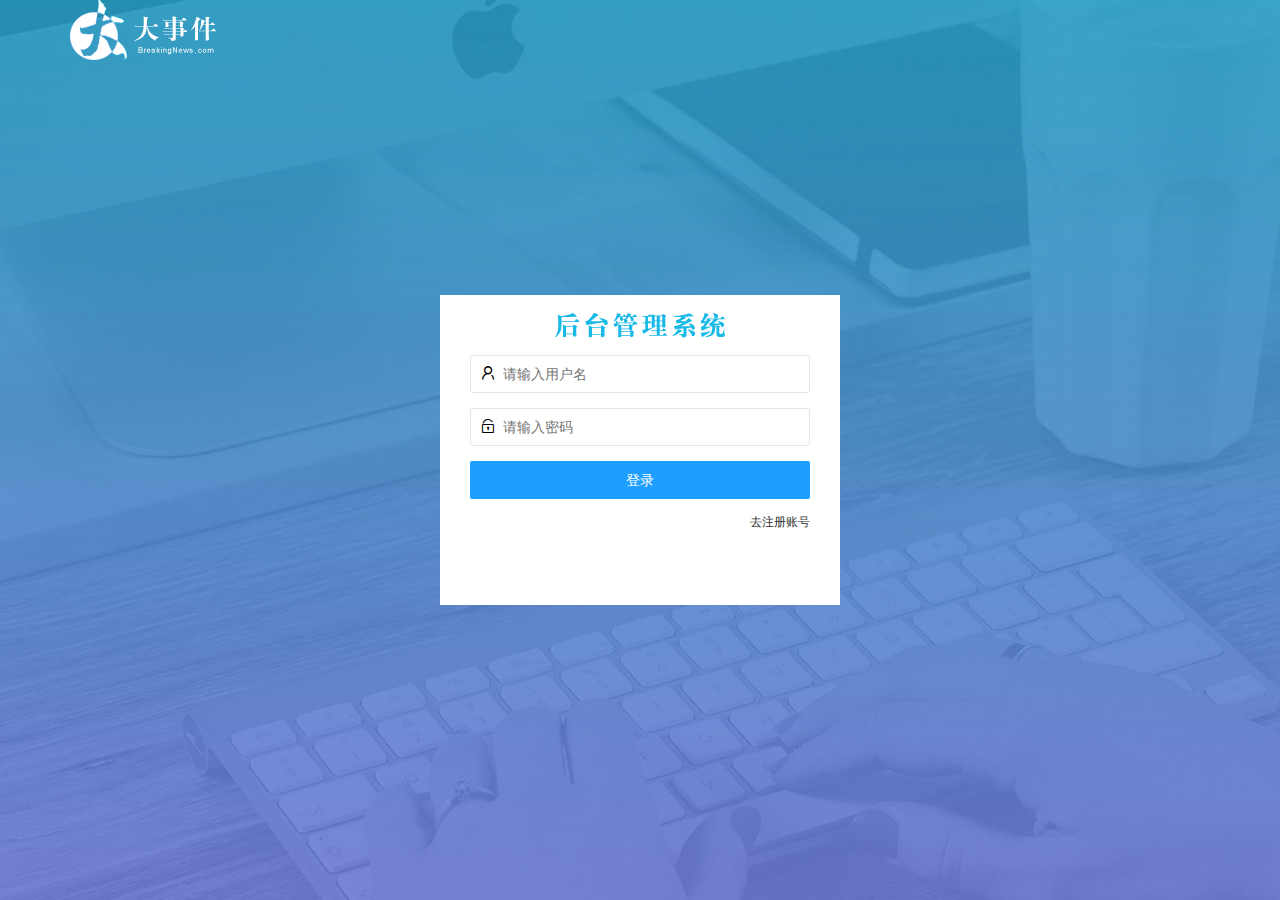
==== commit 35f47c6a: "完成登录和注册样式" ====
--- a/login.html
+++ b/login.html
@@ -1,24 +1,81 @@
 <!DOCTYPE html>
 <html lang="en">
-<head>
-    <meta charset="UTF-8">
-    <meta name="viewport" content="width=device-width, initial-scale=1.0">
+  <head>
+    <meta charset="UTF-8" />
+    <meta name="viewport" content="width=device-width, initial-scale=1.0" />
     <title>大事件-登录/注册</title>
     <!-- layui的样式 -->
-    <link rel="stylesheet" href="/assets/lib/layui/css/layui.css">
+    <link rel="stylesheet" href="/assets/lib/layui/css/layui.css" />
     <!-- 自己的样式 -->
-    <link rel="stylesheet" href="/assets/css/login.css">
-</head>
-<body>
+    <link rel="stylesheet" href="/assets/css/login.css" />
+  </head>
+  <body>
     <!-- 头部LOGO区域 -->
-    <div class="layui-main"> 
-        <img src="/assets/images/logo.png" alt="">
+    <div class="layui-main">
+      <img src="/assets/images/logo.png" alt="" />
     </div>
     <!-- 登录/注册区域 -->
     <div class="loginAndRegBox">
-        <div class="title-box">
-            
+      <div class="title-box"></div>
+        <!-- 登录的 div -->
+        <div class="login-box">
+            <!-- 登入的表单 -->
+          <form class="layui-form" action="">
+              <!-- 用户名 -->
+            <div class="layui-form-item">
+                <i class="layui-icon layui-icon-username"></i>   
+              <input type="text" name="username" required lay-verify="required" placeholder="请输入用户名" autocomplete="off" class="layui-input" />
+            </div>
+            <!-- 密码 -->
+            <div class="layui-form-item">
+                <i class="layui-icon layui-icon-password"></i>   
+                <input type="password" name="password" required lay-verify="required" placeholder="请输入密码" autocomplete="off" class="layui-input" />
+              </div>
+              <!-- 登录按钮 -->
+              <div class="layui-form-item">
+                <button class="layui-btn layui-btn-fluid layui-btn layui-btn-normal" lay-submit lay-filter="formDemo">登录</button>
+              </div>
+              <!-- 去注册 -->
+              <div class="layui-form-item links">
+                <a href="javascript:;" id="link_reg">去注册账号</a>
+              </div>
+          </form>
+          
         </div>
+        <!-- 注册的 div -->
+        <div class="reg-box">
+            <!-- 注册的表单 -->
+            <form class="layui-form" action="">
+                <!-- 用户名 -->
+              <div class="layui-form-item">
+                  <i class="layui-icon layui-icon-username"></i>   
+                <input type="text" name="username" required lay-verify="required" placeholder="请输入用户名" autocomplete="off" class="layui-input" />
+              </div>
+              <!-- 密码 -->
+              <div class="layui-form-item">
+                  <i class="layui-icon layui-icon-password"></i>   
+                  <input type="password" name="password" required lay-verify="required" placeholder="请输入密码" autocomplete="off" class="layui-input" />
+                </div>
+                <!-- 再次确认密码 -->
+                <div class="layui-form-item">
+                    <i class="layui-icon layui-icon-password"></i>   
+                    <input type="password" name="repassword" required lay-verify="required" placeholder="请输入密码" autocomplete="off" class="layui-input" />
+                  </div>
+                <!-- 登录按钮 -->
+                <div class="layui-form-item">
+                  <button class="layui-btn layui-btn-fluid layui-btn layui-btn-normal" lay-submit lay-filter="formDemo">注册</button>
+                </div>
+                <!-- 去注册 -->
+                <div class="layui-form-item links">
+                    <a href="javascript:;" id="link_login">去登录</a>
+                </div>
+            </form>
+        </div>
+      
     </div>
-</body>
-</html>+    <!-- 导入JQuery -->
+    <script src="/assets/lib/jquery.js"></script>
+    <!-- 导入自己的js -->
+    <script src="/assets/js/login.js"></script>
+  </body>
+</html>
--- a/assets/css/login.css
+++ b/assets/css/login.css
@@ -1,23 +1,55 @@
-
-html,body{
-    margin: 0;
-    padding: 0;
-    width: 100%;
-    height: 100%;
-    background: url(../images/login_bg.jpg)no-repeat center;
-    background-size: cover;
+html,
+body {
+  margin: 0;
+  padding: 0;
+  width: 100%;
+  height: 100%;
+  background: url(../images/login_bg.jpg) no-repeat center;
+  background-size: cover;
 }
 /* 登录框 */
-.loginAndRegBox{
-    width: 400px;
-    height: 310px;
-    background-color: #fff;
-    position: absolute;
-    top: 50%;
-    left: 50%;
-    transform: translate(-50%,-50%);
+.loginAndRegBox {
+  width: 400px;
+  height: 310px;
+  background-color: #fff;
+  position: absolute;
+  top: 50%;
+  left: 50%;
+  transform: translate(-50%, -50%);
 }
 .title-box {
-    height: 60px;
-    background: url(/assets/images/login_title.png) no-repeat center;
+  height: 60px;
+  background: url(/assets/images/login_title.png) no-repeat center;
+}
+
+.reg-box {
+  display: none;
+}
+/* 登录表单样式 */
+.layui-form {
+    padding: 0 30px;
+}
+
+.links {
+    display: flex;
+    justify-content: flex-end;
+}
+
+.links a {
+    font-size: 12px;
+}
+
+/* 为图标服务的样式 */
+.layui-form-item {
+    position: relative;
+}
+
+.layui-icon {
+    position: absolute;
+    top: 10px;
+    left: 10px;
+}
+
+.layui-input {
+    padding-left: 32px;
 }